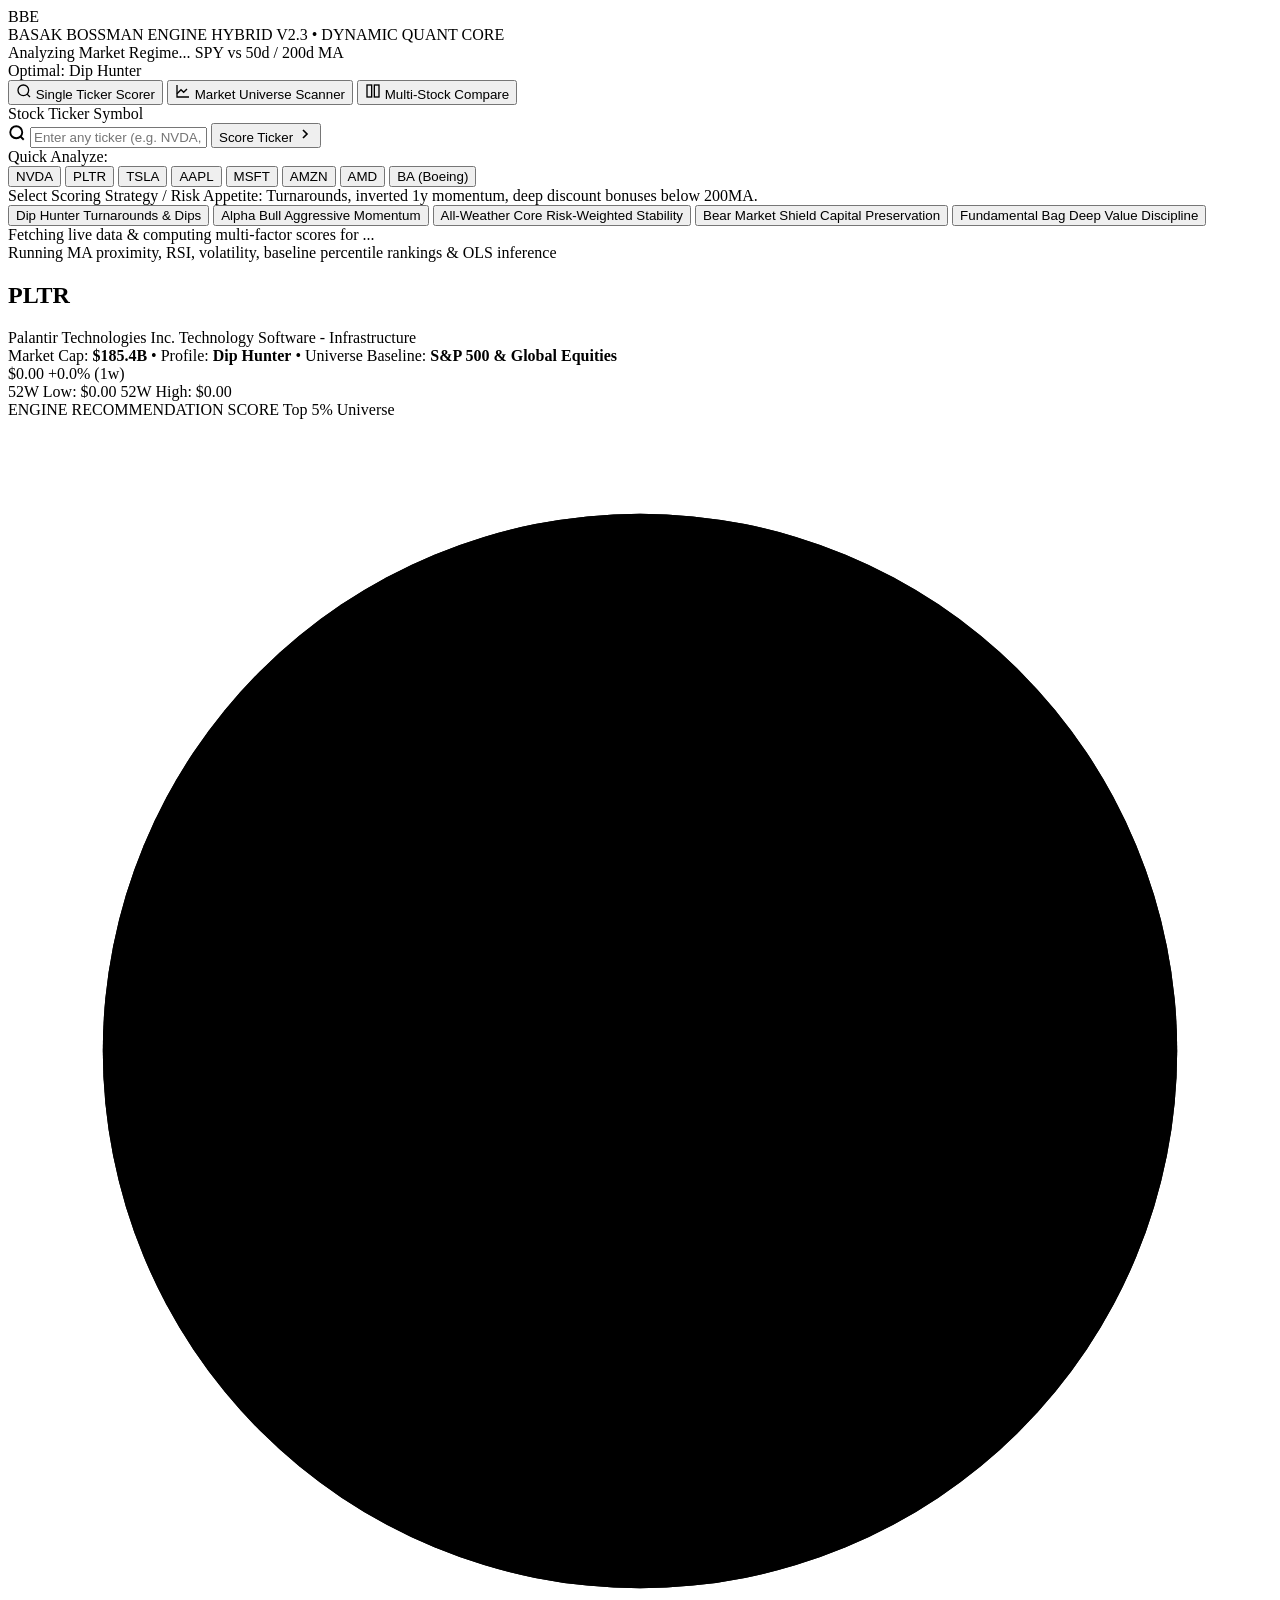
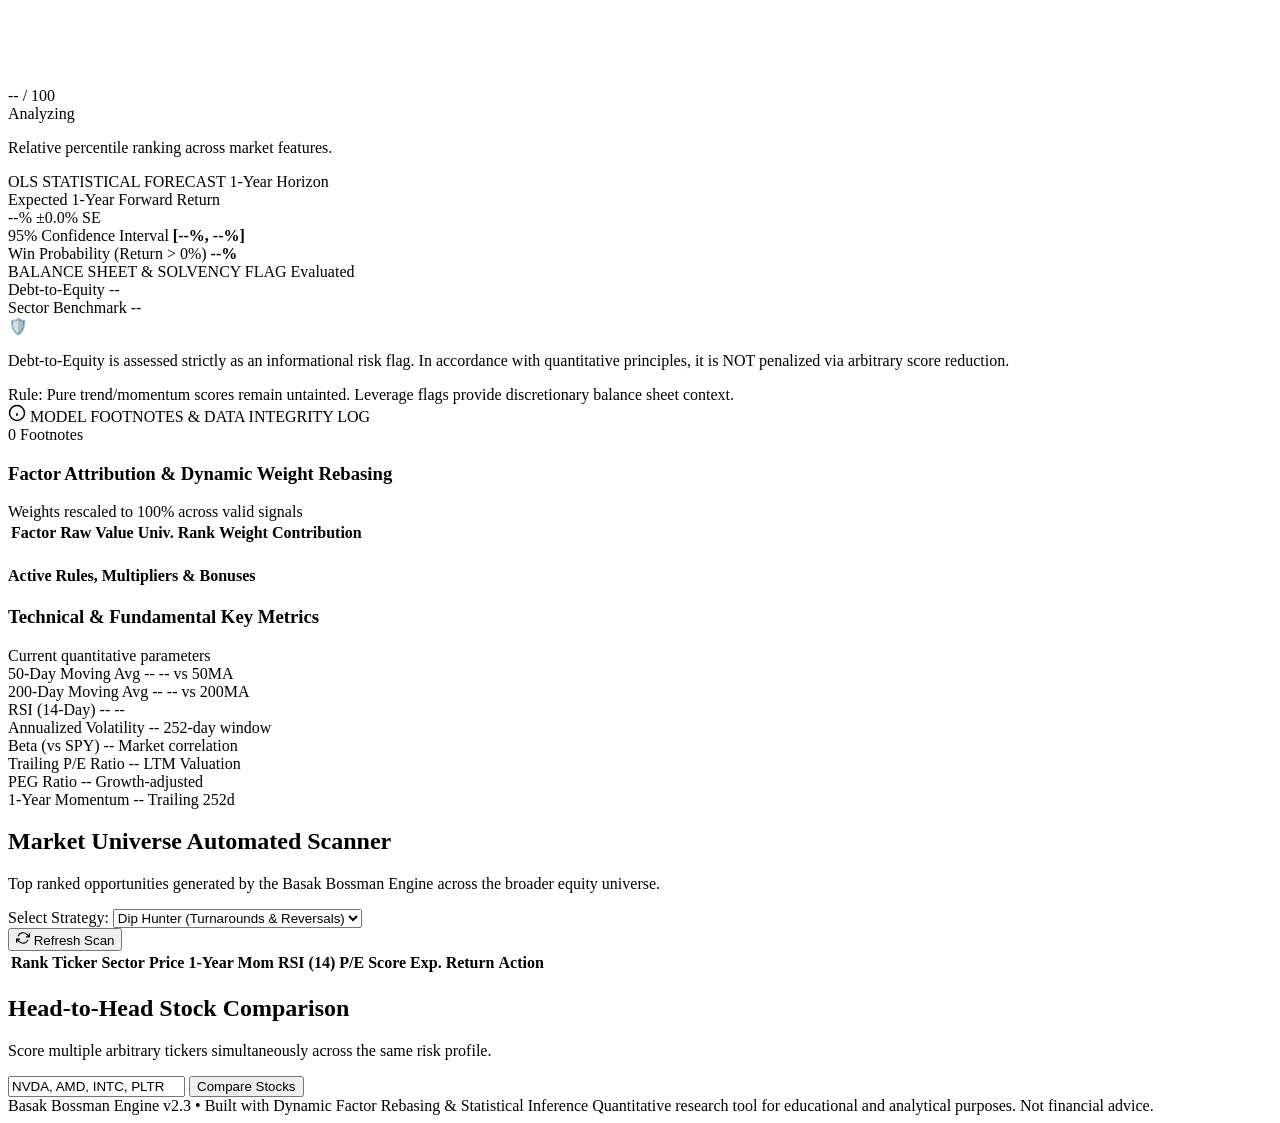
==== static/index.html @ bfe10d96 "Initial commit: Basak Bossman Engine web app & Render deployment" ====
<!DOCTYPE html>
<html lang="en">
<head>
  <meta charset="UTF-8">
  <meta name="viewport" content="width=device-width, initial-scale=1.0">
  <title>Basak Bossman Engine — Quantitative Stock Scorer & Intelligence Terminal</title>
  <meta name="description" content="Institutional-grade multi-factor stock scoring engine and statistical return forecasting for any global equity.">
  <link rel="preconnect" href="https://fonts.googleapis.com">
  <link rel="preconnect" href="https://fonts.gstatic.com" crossorigin>
  <link href="https://fonts.googleapis.com/css2?family=JetBrains+Mono:wght@400;500;600&family=Plus+Jakarta+Sans:wght@300;400;500;600;700;800&display=swap" rel="stylesheet">
  <link rel="stylesheet" href="/css/styles.css">
</head>
<body>
  <!-- Ambient background glow elements -->
  <div class="ambient-glow glow-1"></div>
  <div class="ambient-glow glow-2"></div>

  <!-- Top Navigation & Macro Status Header -->
  <header class="app-header">
    <div class="header-container">
      <div class="brand-group">
        <div class="brand-badge">BBE</div>
        <div class="brand-text">
          <span class="brand-title">BASAK BOSSMAN ENGINE</span>
          <span class="brand-sub">HYBRID V2.3 • DYNAMIC QUANT CORE</span>
        </div>
      </div>

      <!-- Macro Market Regime Indicator -->
      <div class="macro-regime-card" id="macro-regime-card">
        <div class="pulse-dot" id="regime-pulse"></div>
        <div class="regime-info">
          <span class="regime-label" id="regime-name">Analyzing Market Regime...</span>
          <span class="regime-sub" id="regime-sub">SPY vs 50d / 200d MA</span>
        </div>
        <div class="regime-rec-pill" id="regime-rec-pill">Optimal: Dip Hunter</div>
      </div>

      <!-- View Navigation Tabs -->
      <nav class="view-nav">
        <button class="nav-tab active" id="tab-single" onclick="switchMainView('single')">
          <svg width="16" height="16" viewBox="0 0 24 24" fill="none" stroke="currentColor" stroke-width="2"><circle cx="11" cy="11" r="8"></circle><line x1="21" y1="21" x2="16.65" y2="16.65"></line></svg>
          Single Ticker Scorer
        </button>
        <button class="nav-tab" id="tab-scan" onclick="switchMainView('scan')">
          <svg width="16" height="16" viewBox="0 0 24 24" fill="none" stroke="currentColor" stroke-width="2"><path d="M3 3v18h18"></path><path d="M18 9l-5 5-4-4-6 6"></path></svg>
          Market Universe Scanner
        </button>
        <button class="nav-tab" id="tab-compare" onclick="switchMainView('compare')">
          <svg width="16" height="16" viewBox="0 0 24 24" fill="none" stroke="currentColor" stroke-width="2"><rect x="3" y="3" width="7" height="18"></rect><rect x="14" y="3" width="7" height="18"></rect></svg>
          Multi-Stock Compare
        </button>
      </nav>
    </div>
  </header>

  <!-- Main Container -->
  <main class="main-layout">

    <!-- VIEW 1: SINGLE TICKER SCORER -->
    <section id="view-single" class="view-panel active">
      
      <!-- Search & Controls Bar -->
      <div class="control-bar glass-panel">
        <div class="search-form-group">
          <label for="ticker-input" class="visually-hidden">Stock Ticker Symbol</label>
          <div class="input-wrapper">
            <svg class="search-icon" width="18" height="18" viewBox="0 0 24 24" fill="none" stroke="currentColor" stroke-width="2.5"><circle cx="11" cy="11" r="8"></circle><line x1="21" y1="21" x2="16.65" y2="16.65"></line></svg>
            <input type="text" id="ticker-input" placeholder="Enter any ticker (e.g. NVDA, PLTR, TSLA, AAPL, ARM, BABA)..." autocomplete="off" spellcheck="false" maxlength="10">
            <button id="score-btn" class="btn-primary" onclick="scoreCurrentTicker()">
              <span>Score Ticker</span>
              <svg width="16" height="16" viewBox="0 0 24 24" fill="none" stroke="currentColor" stroke-width="2.5"><polyline points="9 18 15 12 9 6"></polyline></svg>
            </button>
          </div>
        </div>

        <!-- Quick Ticker Suggestions -->
        <div class="quick-chips-row">
          <span class="chips-label">Quick Analyze:</span>
          <div class="chips-container" id="quick-chips">
            <button class="chip-btn" onclick="selectQuickTicker('NVDA')">NVDA</button>
            <button class="chip-btn" onclick="selectQuickTicker('PLTR')">PLTR</button>
            <button class="chip-btn" onclick="selectQuickTicker('TSLA')">TSLA</button>
            <button class="chip-btn" onclick="selectQuickTicker('AAPL')">AAPL</button>
            <button class="chip-btn" onclick="selectQuickTicker('MSFT')">MSFT</button>
            <button class="chip-btn" onclick="selectQuickTicker('AMZN')">AMZN</button>
            <button class="chip-btn" onclick="selectQuickTicker('AMD')">AMD</button>
            <button class="chip-btn" onclick="selectQuickTicker('BA')">BA (Boeing)</button>
          </div>
        </div>

        <!-- Risk Profile Selection Tabs -->
        <div class="profile-selector-group">
          <div class="profile-header-meta">
            <span class="profile-label">Select Scoring Strategy / Risk Appetite:</span>
            <span class="profile-desc" id="profile-active-desc">Turnarounds, inverted 1y momentum, deep discount bonuses below 200MA.</span>
          </div>
          <div class="profile-tabs" id="profile-tabs">
            <button class="profile-tab active" data-profile="Dip Hunter" onclick="changeProfile('Dip Hunter')">
              <span class="p-title">Dip Hunter</span>
              <span class="p-sub">Turnarounds & Dips</span>
            </button>
            <button class="profile-tab" data-profile="Alpha Bull" onclick="changeProfile('Alpha Bull')">
              <span class="p-title">Alpha Bull</span>
              <span class="p-sub">Aggressive Momentum</span>
            </button>
            <button class="profile-tab" data-profile="All-Weather Core" onclick="changeProfile('All-Weather Core')">
              <span class="p-title">All-Weather Core</span>
              <span class="p-sub">Risk-Weighted Stability</span>
            </button>
            <button class="profile-tab" data-profile="Bear Market Shield" onclick="changeProfile('Bear Market Shield')">
              <span class="p-title">Bear Market Shield</span>
              <span class="p-sub">Capital Preservation</span>
            </button>
            <button class="profile-tab" data-profile="Fundamental Bag" onclick="changeProfile('Fundamental Bag')">
              <span class="p-title">Fundamental Bag</span>
              <span class="p-sub">Deep Value Discipline</span>
            </button>
          </div>
        </div>
      </div>

      <!-- Loading State Overlay -->
      <div id="loading-state" class="loading-container glass-panel hidden">
        <div class="spinner"></div>
        <div class="loading-text" id="loading-text">Fetching live data & computing multi-factor scores for <span id="loading-ticker">...</span></div>
        <div class="loading-sub">Running MA proximity, RSI, volatility, baseline percentile rankings & OLS inference</div>
      </div>

      <!-- Main Results Display Panel -->
      <div id="results-display" class="results-container">
        
        <!-- Stock Title & Header Bar -->
        <div class="ticker-hero-card glass-panel">
          <div class="hero-left">
            <div class="ticker-badge-row">
              <h1 class="ticker-symbol" id="res-ticker">PLTR</h1>
              <span class="company-name" id="res-name">Palantir Technologies Inc.</span>
              <span class="sector-pill" id="res-sector">Technology</span>
              <span class="industry-pill" id="res-industry">Software - Infrastructure</span>
            </div>
            <div class="meta-stats-row">
              <span class="meta-item">Market Cap: <strong id="res-market-cap">$185.4B</strong></span>
              <span class="meta-divider">•</span>
              <span class="meta-item">Profile: <strong id="res-profile">Dip Hunter</strong></span>
              <span class="meta-divider">•</span>
              <span class="meta-item">Universe Baseline: <strong>S&P 500 & Global Equities</strong></span>
              <span class="meta-divider" id="res-baseline-divider" style="display: none;">•</span>
              <span class="meta-item" id="res-baseline-pill" style="display: none; background: rgba(56, 189, 248, 0.12); color: #38bdf8; padding: 2px 8px; border-radius: 4px; font-size: 11px;"></span>
            </div>
          </div>
          <div class="hero-right">
            <div class="price-display">
              <span class="live-price" id="res-price">$0.00</span>
              <span class="perf-badge" id="res-perf-1w">+0.0% (1w)</span>
            </div>
            <div class="range-meter-container">
              <div class="range-labels">
                <span id="res-52low">52W Low: $0.00</span>
                <span id="res-52high">52W High: $0.00</span>
              </div>
              <div class="range-track">
                <div class="range-fill" id="res-range-fill"></div>
                <div class="range-thumb" id="res-range-thumb"></div>
              </div>
            </div>
          </div>
        </div>

        <!-- 3-Column Top Intelligence Cards -->
        <div class="kpi-grid">
          
          <!-- Card 1: Engine Score & Recommendation Gauge -->
          <div class="kpi-card glass-panel score-card">
            <div class="card-header">
              <span class="card-title">ENGINE RECOMMENDATION SCORE</span>
              <span class="card-tag" id="res-percentile-tag">Top 5% Universe</span>
            </div>
            
            <div class="score-gauge-wrapper">
              <svg class="score-gauge" viewBox="0 0 160 160">
                <circle class="gauge-bg" cx="80" cy="80" r="68"></circle>
                <circle class="gauge-fill" id="gauge-fill-circle" cx="80" cy="80" r="68"></circle>
              </svg>
              <div class="gauge-content">
                <span class="gauge-score-value" id="res-score">--</span>
                <span class="gauge-score-denom">/ 100</span>
              </div>
            </div>

            <div class="stance-badge" id="res-stance-badge">
              <span id="res-stance-text">Analyzing</span>
            </div>
            <p class="score-footnote" id="res-score-summary">Relative percentile ranking across market features.</p>
          </div>

          <!-- Card 2: OLS Return Forecast & Prediction Interval -->
          <div class="kpi-card glass-panel forecast-card">
            <div class="card-header">
              <span class="card-title">OLS STATISTICAL FORECAST</span>
              <span class="card-tag model-tag">1-Year Horizon</span>
            </div>

            <div class="forecast-body">
              <div class="forecast-metric-group">
                <span class="forecast-label">Expected 1-Year Forward Return</span>
                <div class="forecast-value-row">
                  <span class="forecast-number" id="res-exp-return">--%</span>
                  <span class="forecast-se" id="res-exp-se">±0.0% SE</span>
                </div>
              </div>

              <!-- 95% Confidence Interval Band -->
              <div class="ci-band-wrapper">
                <div class="ci-band-header">
                  <span>95% Confidence Interval</span>
                  <strong id="res-ci-range">[--%, --%]</strong>
                </div>
                <div class="ci-visual-bar">
                  <div class="ci-zero-line"></div>
                  <div class="ci-range-span" id="res-ci-span"></div>
                  <div class="ci-point-estimate" id="res-ci-point"></div>
                </div>
              </div>

              <!-- Probability of Positive Return Bar -->
              <div class="prob-wrapper">
                <div class="prob-header">
                  <span>Win Probability (Return > 0%)</span>
                  <strong id="res-prob-val">--%</strong>
                </div>
                <div class="prob-track">
                  <div class="prob-fill" id="res-prob-fill" style="width: 50%"></div>
                </div>
              </div>
            </div>
          </div>

          <!-- Card 3: Non-Punitive Balance Sheet & Solvency Flag -->
          <div class="kpi-card glass-panel leverage-card">
            <div class="card-header">
              <span class="card-title">BALANCE SHEET & SOLVENCY FLAG</span>
              <span class="badge-flag" id="res-de-badge">Evaluated</span>
            </div>

            <div class="leverage-body">
              <div class="leverage-ratio-row">
                <div class="lev-metric">
                  <span class="lev-sub">Debt-to-Equity</span>
                  <span class="lev-val" id="res-de-val">--</span>
                </div>
                <div class="lev-metric">
                  <span class="lev-sub">Sector Benchmark</span>
                  <span class="lev-val" id="res-de-benchmark">--</span>
                </div>
              </div>

              <div class="leverage-status-box" id="res-de-status-box">
                <div class="status-icon" id="res-de-icon">🛡️</div>
                <p class="status-desc" id="res-de-desc">
                  Debt-to-Equity is assessed strictly as an informational risk flag. In accordance with quantitative principles, it is NOT penalized via arbitrary score reduction.
                </p>
              </div>

              <div class="leverage-rule-callout">
                <span>Rule: Pure trend/momentum scores remain untainted. Leverage flags provide discretionary balance sheet context.</span>
              </div>
            </div>
          </div>

        </div>

        <!-- Footnotes & Dynamic Factor Rebasing Callout Panel -->
        <div class="footnotes-panel glass-panel" id="footnotes-panel">
          <div class="footnotes-header">
            <div class="fn-title-group">
              <svg width="18" height="18" viewBox="0 0 24 24" fill="none" stroke="currentColor" stroke-width="2"><circle cx="12" cy="12" r="10"></circle><line x1="12" y1="16" x2="12" y2="12"></line><line x1="12" y1="8" x2="12.01" y2="8"></line></svg>
              <span>MODEL FOOTNOTES & DATA INTEGRITY LOG</span>
            </div>
            <span class="fn-badge" id="fn-count-badge">0 Footnotes</span>
          </div>
          <div class="footnotes-list" id="footnotes-list">
            <!-- Dynamically injected footnotes -->
          </div>
        </div>

        <!-- Factor Attribution & Technical Breakdown Section -->
        <div class="analytics-split-grid">
          
          <!-- Factor Attribution Waterfall -->
          <div class="factor-attribution-panel glass-panel">
            <div class="panel-header">
              <h3>Factor Attribution & Dynamic Weight Rebasing</h3>
              <span class="sub-text">Weights rescaled to 100% across valid signals</span>
            </div>

            <div class="factors-table-wrapper">
              <table class="factors-table">
                <thead>
                  <tr>
                    <th>Factor</th>
                    <th>Raw Value</th>
                    <th>Univ. Rank</th>
                    <th>Weight</th>
                    <th>Contribution</th>
                  </tr>
                </thead>
                <tbody id="factors-table-body">
                  <!-- Dynamically populated rows -->
                </tbody>
              </table>
            </div>

            <!-- Active Multipliers & Bonuses -->
            <div class="multipliers-section">
              <h4>Active Rules, Multipliers & Bonuses</h4>
              <div class="multipliers-pill-container" id="multipliers-container">
                <!-- Dynamically populated multipliers -->
              </div>
            </div>
          </div>

          <!-- Technical & Fundamental Metrics Radar -->
          <div class="metrics-panel glass-panel">
            <div class="panel-header">
              <h3>Technical & Fundamental Key Metrics</h3>
              <span class="sub-text">Current quantitative parameters</span>
            </div>

            <div class="metrics-grid" id="metrics-grid">
              <div class="metric-box">
                <span class="m-label">50-Day Moving Avg</span>
                <span class="m-value" id="m-ma50">--</span>
                <span class="m-sub" id="m-ma50-diff">-- vs 50MA</span>
              </div>
              <div class="metric-box">
                <span class="m-label">200-Day Moving Avg</span>
                <span class="m-value" id="m-ma200">--</span>
                <span class="m-sub" id="m-ma200-diff">-- vs 200MA</span>
              </div>
              <div class="metric-box">
                <span class="m-label">RSI (14-Day)</span>
                <span class="m-value" id="m-rsi">--</span>
                <span class="m-sub" id="m-rsi-stance">--</span>
              </div>
              <div class="metric-box">
                <span class="m-label">Annualized Volatility</span>
                <span class="m-value" id="m-vol">--</span>
                <span class="m-sub">252-day window</span>
              </div>
              <div class="metric-box">
                <span class="m-label">Beta (vs SPY)</span>
                <span class="m-value" id="m-beta">--</span>
                <span class="m-sub">Market correlation</span>
              </div>
              <div class="metric-box">
                <span class="m-label">Trailing P/E Ratio</span>
                <span class="m-value" id="m-pe">--</span>
                <span class="m-sub">LTM Valuation</span>
              </div>
              <div class="metric-box">
                <span class="m-label">PEG Ratio</span>
                <span class="m-value" id="m-peg">--</span>
                <span class="m-sub">Growth-adjusted</span>
              </div>
              <div class="metric-box">
                <span class="m-label">1-Year Momentum</span>
                <span class="m-value" id="m-mom1y">--</span>
                <span class="m-sub">Trailing 252d</span>
              </div>
            </div>
          </div>

        </div>

      </div>
    </section>

    <!-- VIEW 2: UNIVERSE SCANNER -->
    <section id="view-scan" class="view-panel hidden">
      <div class="scanner-header-card glass-panel">
        <div class="scanner-title-group">
          <h2>Market Universe Automated Scanner</h2>
          <p>Top ranked opportunities generated by the Basak Bossman Engine across the broader equity universe.</p>
        </div>
        <div class="scanner-controls">
          <div class="scanner-profile-select">
            <label for="scan-profile-select">Select Strategy:</label>
            <select id="scan-profile-select" onchange="runUniverseScan()">
              <option value="Dip Hunter" selected>Dip Hunter (Turnarounds & Reversals)</option>
              <option value="Alpha Bull">Alpha Bull (Aggressive Momentum)</option>
              <option value="All-Weather Core">All-Weather Core (Volatility-Weighted)</option>
              <option value="Bear Market Shield">Bear Market Shield (Defensive)</option>
              <option value="Fundamental Bag">Fundamental Bag (Deep Value)</option>
            </select>
          </div>
          <button class="btn-secondary" onclick="runUniverseScan()">
            <svg width="14" height="14" viewBox="0 0 24 24" fill="none" stroke="currentColor" stroke-width="2"><polyline points="23 4 23 10 17 10"></polyline><polyline points="1 20 1 14 7 14"></polyline><path d="M3.51 9a9 9 0 0 1 14.85-3.36L23 10M1 14l4.64 4.36A9 9 0 0 0 20.49 15"></path></svg>
            Refresh Scan
          </button>
        </div>
      </div>

      <div class="scanner-table-card glass-panel">
        <div class="table-responsive">
          <table class="scanner-table">
            <thead>
              <tr>
                <th>Rank</th>
                <th>Ticker</th>
                <th>Sector</th>
                <th>Price</th>
                <th>1-Year Mom</th>
                <th>RSI (14)</th>
                <th>P/E</th>
                <th>Score</th>
                <th>Exp. Return</th>
                <th>Action</th>
              </tr>
            </thead>
            <tbody id="scan-table-body">
              <!-- Dynamically rendered -->
            </tbody>
          </table>
        </div>
      </div>
    </section>

    <!-- VIEW 3: MULTI-TICKER COMPARE -->
    <section id="view-compare" class="view-panel hidden">
      <div class="compare-header-card glass-panel">
        <div class="compare-title-group">
          <h2>Head-to-Head Stock Comparison</h2>
          <p>Score multiple arbitrary tickers simultaneously across the same risk profile.</p>
        </div>
        <div class="compare-input-bar">
          <input type="text" id="compare-input" placeholder="Enter comma-separated tickers (e.g. NVDA, AMD, INTC, TSM, AVGO)..." value="NVDA, AMD, INTC, PLTR">
          <button class="btn-primary" onclick="runCompare()">Compare Stocks</button>
        </div>
      </div>

      <div class="compare-cards-grid" id="compare-grid">
        <!-- Dynamically rendered comparison cards -->
      </div>
    </section>

  </main>

  <!-- Footer -->
  <footer class="app-footer">
    <div class="footer-content">
      <span>Basak Bossman Engine v2.3 • Built with Dynamic Factor Rebasing & Statistical Inference</span>
      <span class="disclaimer">Quantitative research tool for educational and analytical purposes. Not financial advice.</span>
    </div>
  </footer>

  <script src="/js/app.js"></script>
</body>
</html>
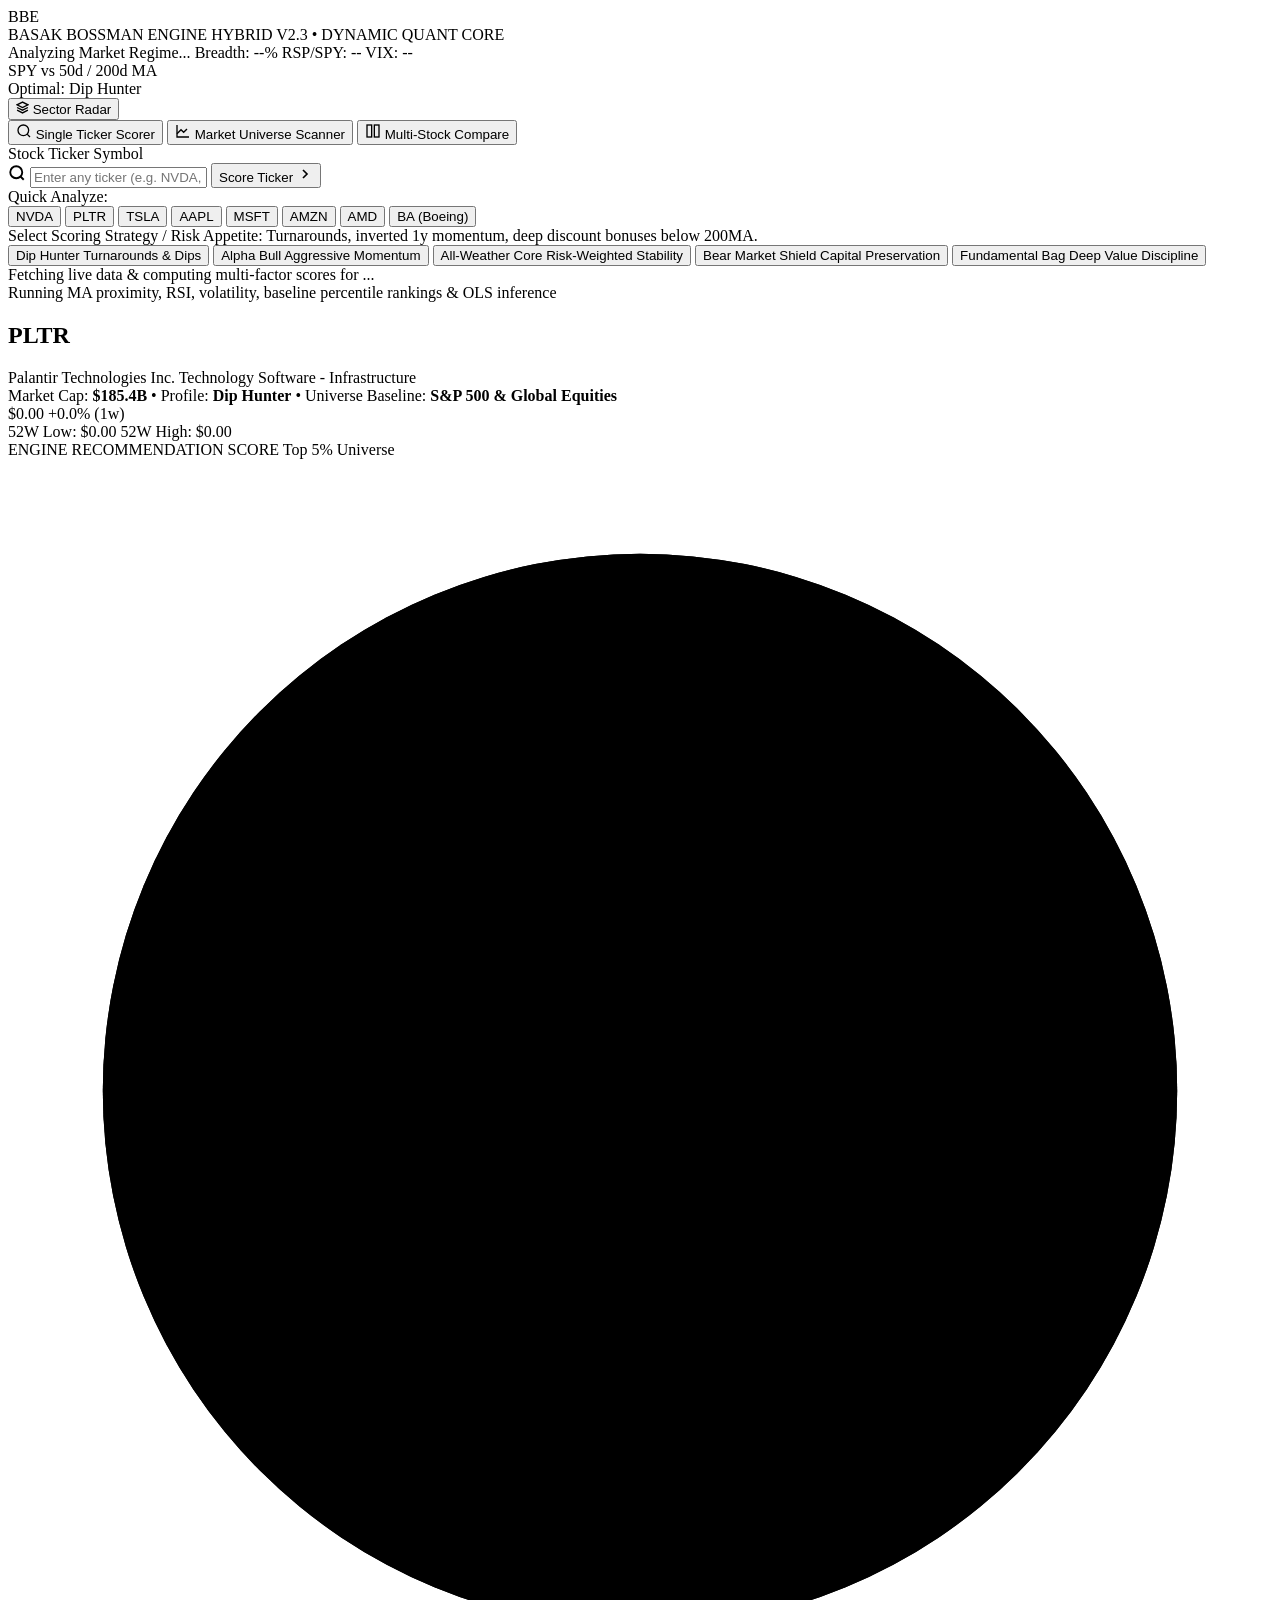
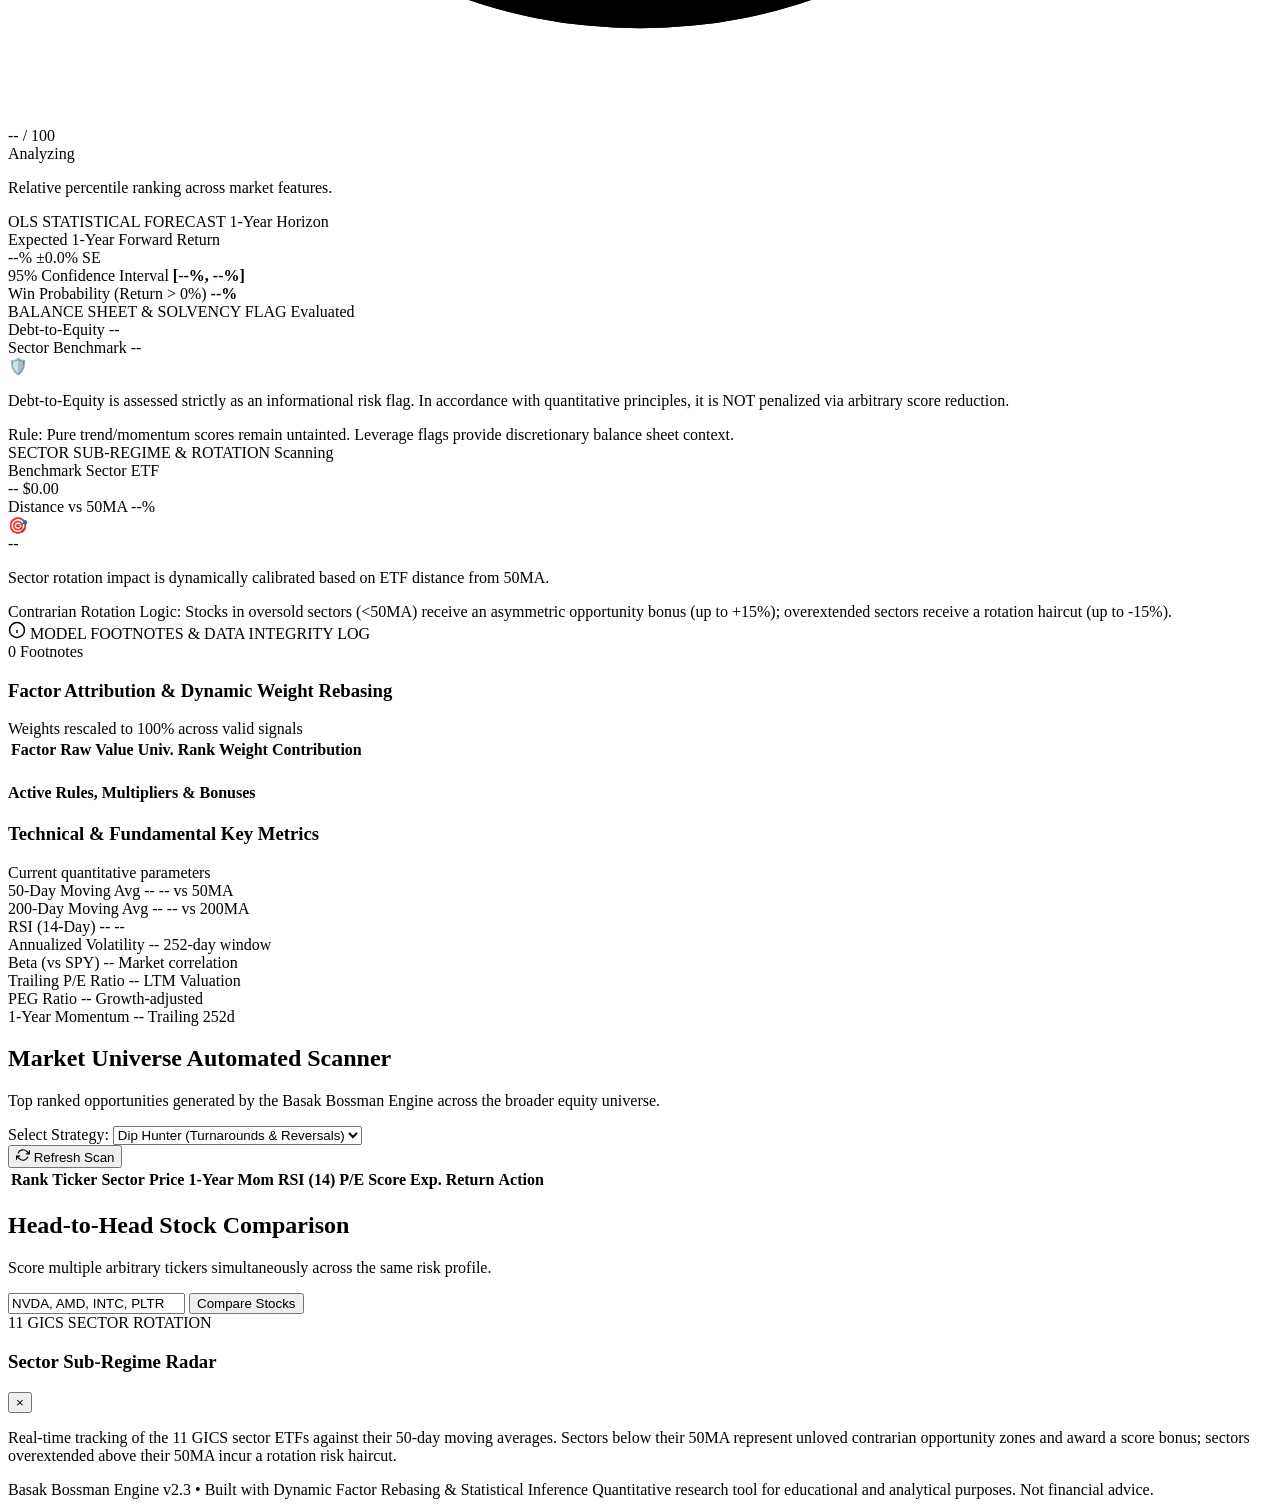
==== commit 8e7d941a: "feat: Add sector sub-regime radar, VIX/breadth/RSP macro pills, and sector opportunity scoring - eng" ====
--- a/static/index.html
+++ b/static/index.html
@@ -26,14 +26,25 @@
         </div>
       </div>
 
-      <!-- Macro Market Regime Indicator -->
+      <!-- Macro Market Regime Indicator & Sector Radar -->
       <div class="macro-regime-card" id="macro-regime-card">
         <div class="pulse-dot" id="regime-pulse"></div>
         <div class="regime-info">
-          <span class="regime-label" id="regime-name">Analyzing Market Regime...</span>
+          <div class="regime-top-row">
+            <span class="regime-label" id="regime-name">Analyzing Market Regime...</span>
+            <span class="macro-metric-badge" id="regime-breadth-badge">Breadth: --%</span>
+            <span class="macro-metric-badge" id="regime-rsp-badge">RSP/SPY: --</span>
+            <span class="macro-metric-badge" id="regime-vix-badge">VIX: --</span>
+          </div>
           <span class="regime-sub" id="regime-sub">SPY vs 50d / 200d MA</span>
         </div>
-        <div class="regime-rec-pill" id="regime-rec-pill">Optimal: Dip Hunter</div>
+        <div class="regime-actions">
+          <div class="regime-rec-pill" id="regime-rec-pill">Optimal: Dip Hunter</div>
+          <button class="sector-radar-btn" id="sector-radar-btn" onclick="toggleSectorModal(event)">
+            <svg width="13" height="13" viewBox="0 0 24 24" fill="none" stroke="currentColor" stroke-width="2.5"><polygon points="12 2 2 7 12 12 22 7 12 2"></polygon><polyline points="2 17 12 22 22 17"></polyline><polyline points="2 12 12 17 22 12"></polyline></svg>
+            <span>Sector Radar</span>
+          </button>
+        </div>
       </div>
 
       <!-- View Navigation Tabs -->
@@ -265,6 +276,43 @@
               <div class="leverage-rule-callout">
                 <span>Rule: Pure trend/momentum scores remain untainted. Leverage flags provide discretionary balance sheet context.</span>
               </div>
+          </div>
+
+          <!-- Card 4: Sector Sub-Regime & Rotation Opportunity -->
+          <div class="kpi-card glass-panel sector-sub-card">
+            <div class="card-header">
+              <span class="card-title">SECTOR SUB-REGIME & ROTATION</span>
+              <span class="badge-flag" id="res-sector-badge">Scanning</span>
+            </div>
+
+            <div class="sector-sub-body">
+              <div class="sector-metric-row">
+                <div class="sector-metric-col">
+                  <span class="sector-metric-sub">Benchmark Sector ETF</span>
+                  <div class="sector-etf-val-row">
+                    <span class="sector-etf-sym" id="res-sector-etf-sym">--</span>
+                    <span class="sector-etf-price" id="res-sector-etf-price">$0.00</span>
+                  </div>
+                </div>
+                <div class="sector-metric-col">
+                  <span class="sector-metric-sub">Distance vs 50MA</span>
+                  <span class="sector-metric-val" id="res-sector-diff-val">--%</span>
+                </div>
+              </div>
+
+              <div class="sector-status-box" id="res-sector-status-box">
+                <div class="status-icon" id="res-sector-icon">🎯</div>
+                <div class="status-content">
+                  <span class="sector-effect-tag" id="res-sector-effect-tag">--</span>
+                  <p class="status-desc" id="res-sector-desc">
+                    Sector rotation impact is dynamically calibrated based on ETF distance from 50MA.
+                  </p>
+                </div>
+              </div>
+
+              <div class="sector-rule-callout">
+                <span>Contrarian Rotation Logic: Stocks in oversold sectors (&lt;50MA) receive an asymmetric opportunity bonus (up to +15%); overextended sectors receive a rotation haircut (up to -15%).</span>
+              </div>
             </div>
           </div>
 
@@ -446,6 +494,25 @@
 
   </main>
 
+  <!-- SECTOR SUB-REGIME RADAR MODAL -->
+  <div id="sector-radar-modal" class="modal-backdrop hidden" onclick="closeSectorModal(event)">
+    <div class="modal-card glass-panel" onclick="event.stopPropagation()">
+      <div class="modal-header">
+        <div class="modal-title-group">
+          <div class="modal-badge">11 GICS SECTOR ROTATION</div>
+          <h3>Sector Sub-Regime Radar</h3>
+        </div>
+        <button class="modal-close-btn" onclick="closeSectorModal(event)">&times;</button>
+      </div>
+      <p class="modal-sub">
+        Real-time tracking of the 11 GICS sector ETFs against their 50-day moving averages. Sectors below their 50MA represent unloved contrarian opportunity zones and award a score bonus; sectors overextended above their 50MA incur a rotation risk haircut.
+      </p>
+      <div class="sector-radar-grid" id="sector-radar-grid">
+        <!-- Dynamically rendered 11 sector ETF cards -->
+      </div>
+    </div>
+  </div>
+
   <!-- Footer -->
   <footer class="app-footer">
     <div class="footer-content">
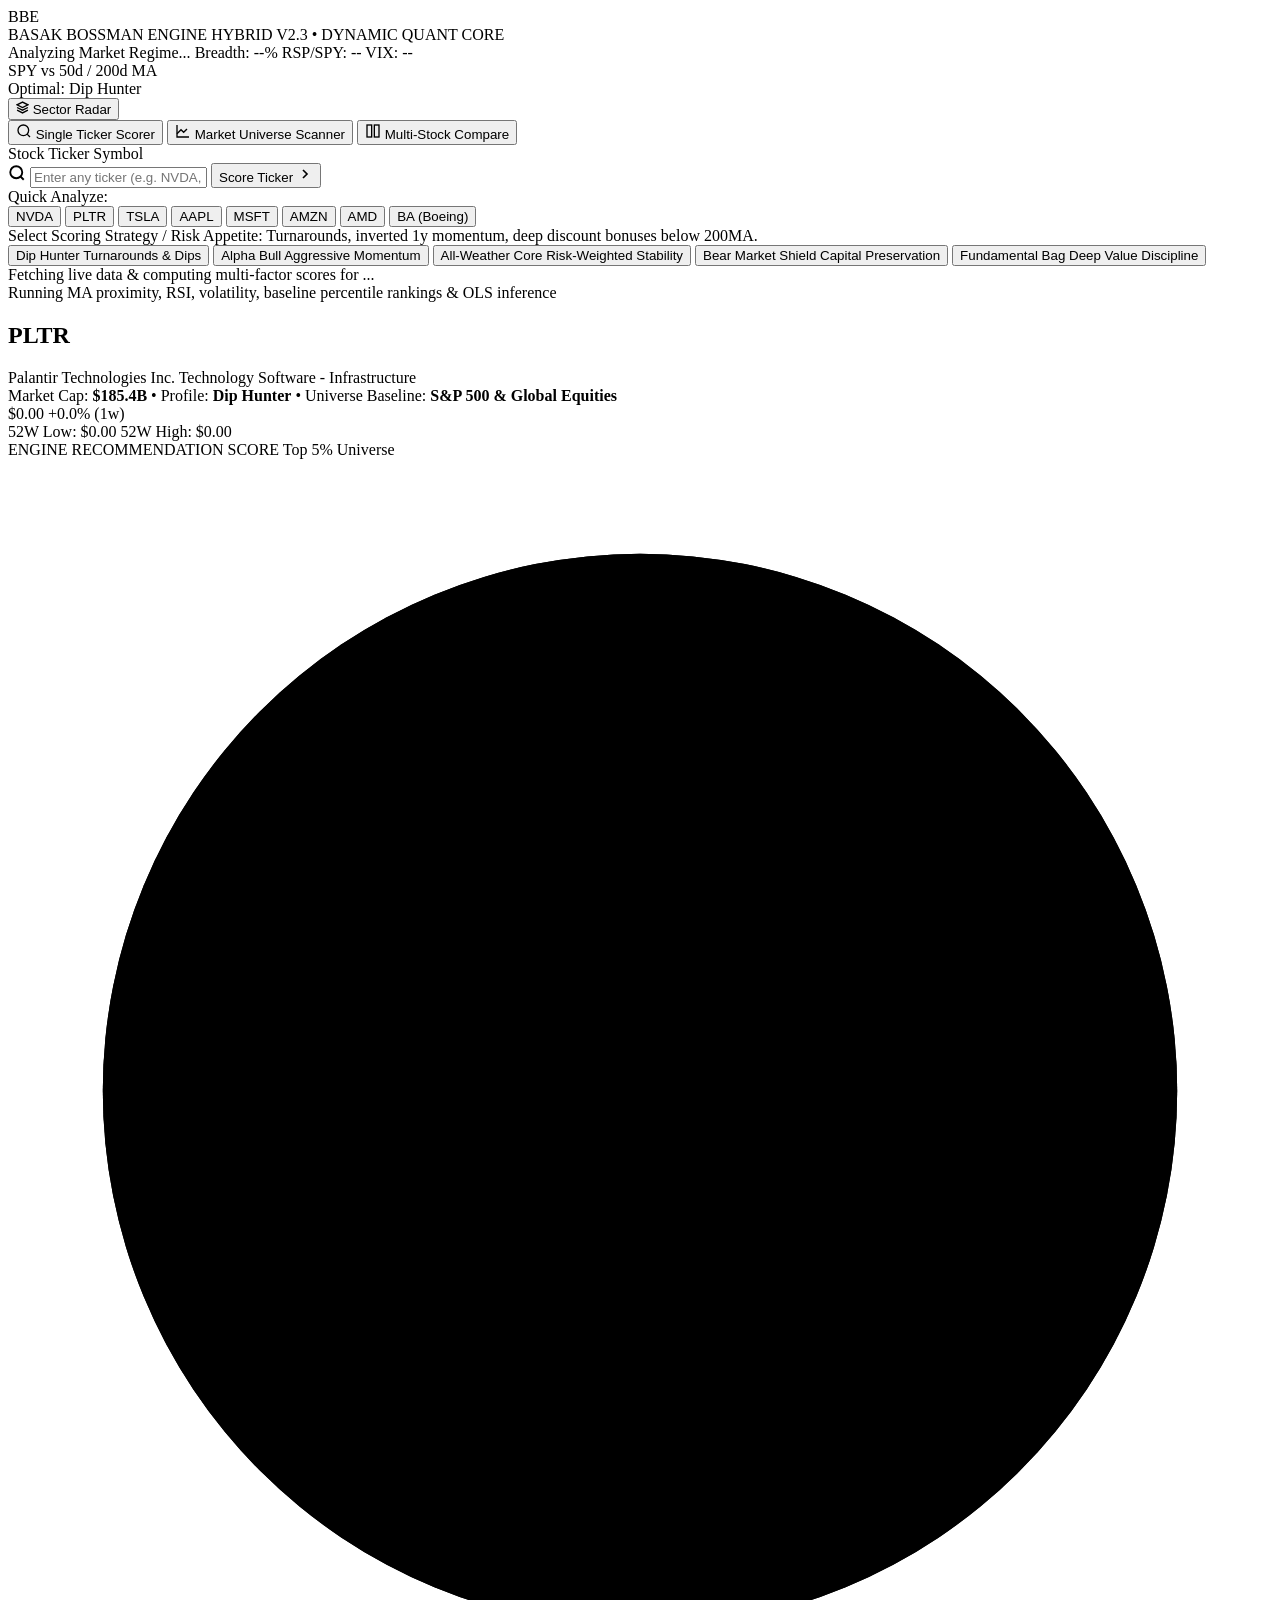
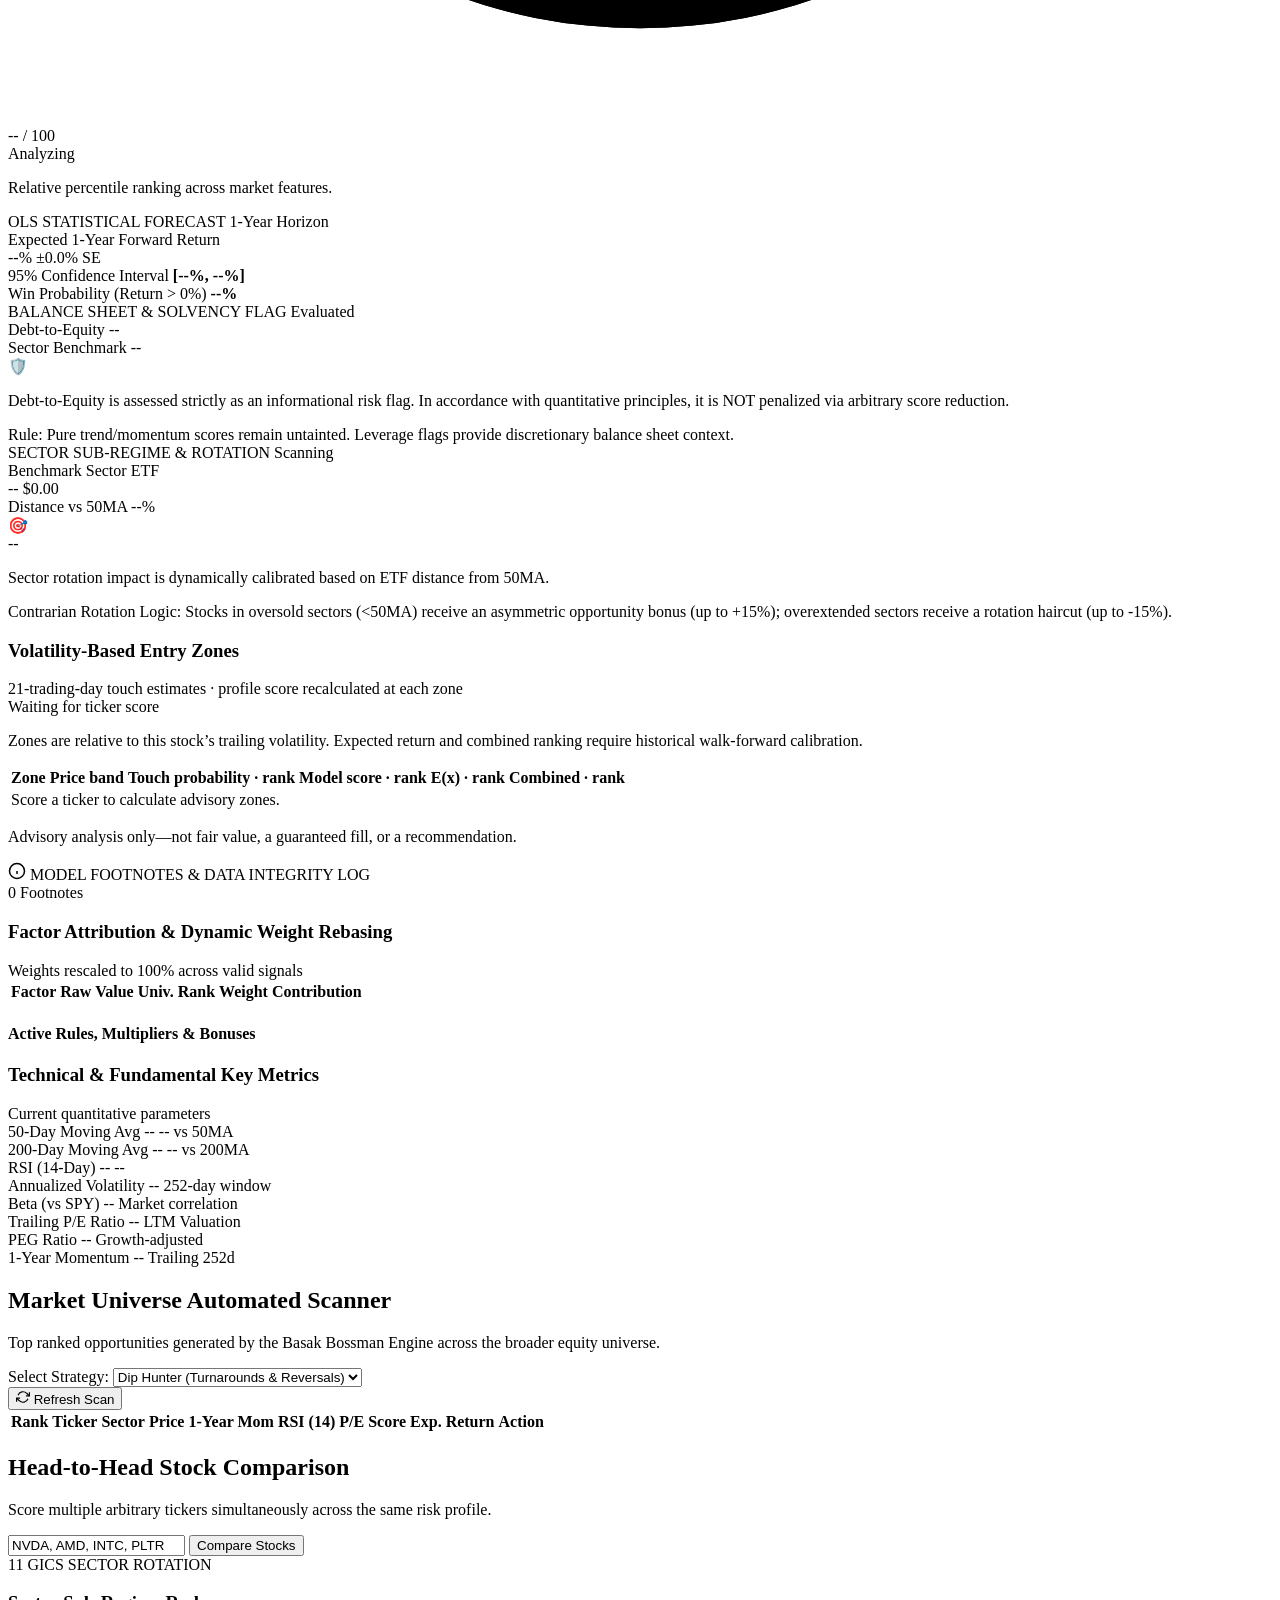
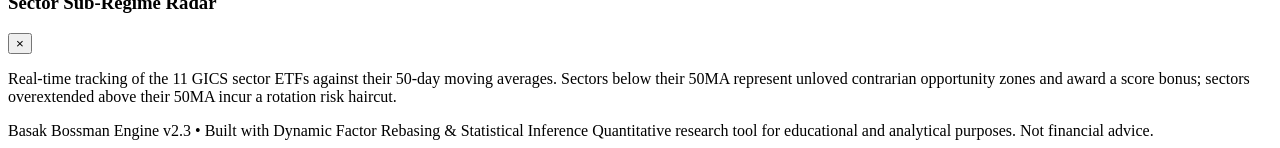
==== commit f5ca070b: "Add advisory volatility-based entry zones Co-authored-by: Copilot <223556219+Copilot@users.noreply.g" ====
--- a/static/index.html
+++ b/static/index.html
@@ -276,6 +276,7 @@
               <div class="leverage-rule-callout">
                 <span>Rule: Pure trend/momentum scores remain untainted. Leverage flags provide discretionary balance sheet context.</span>
               </div>
+            </div>
           </div>
 
           <!-- Card 4: Sector Sub-Regime & Rotation Opportunity -->
@@ -317,6 +318,43 @@
           </div>
 
         </div>
+
+        <section class="entry-zones-panel glass-panel" aria-labelledby="entry-zones-title">
+          <div class="panel-header entry-zones-header">
+            <div>
+              <h3 id="entry-zones-title">Volatility-Based Entry Zones</h3>
+              <span class="sub-text">21-trading-day touch estimates · profile score recalculated at each zone</span>
+            </div>
+            <span class="entry-zones-status" id="entry-zones-status">Waiting for ticker score</span>
+          </div>
+          <p class="entry-zones-note" id="entry-zones-note">
+            Zones are relative to this stock’s trailing volatility. Expected return and combined ranking require historical walk-forward calibration.
+          </p>
+          <div class="entry-zones-track" id="entry-zones-track" aria-label="Price zones relative to current price">
+            <div class="entry-zones-axis" id="entry-zones-axis"></div>
+            <div class="entry-zones-track-label" id="entry-zones-track-label"></div>
+          </div>
+          <div class="entry-zones-table-wrap">
+            <table class="entry-zones-table">
+              <thead>
+                <tr>
+                  <th>Zone</th>
+                  <th>Price band</th>
+                  <th>Touch probability · rank</th>
+                  <th>Model score · rank</th>
+                  <th>E(x) · rank</th>
+                  <th>Combined · rank</th>
+                </tr>
+              </thead>
+              <tbody id="entry-zones-body">
+                <tr><td colspan="6">Score a ticker to calculate advisory zones.</td></tr>
+              </tbody>
+            </table>
+          </div>
+          <p class="entry-zones-disclaimer" id="entry-zones-disclaimer">
+            Advisory analysis only—not fair value, a guaranteed fill, or a recommendation.
+          </p>
+        </section>
 
         <!-- Footnotes & Dynamic Factor Rebasing Callout Panel -->
         <div class="footnotes-panel glass-panel" id="footnotes-panel">
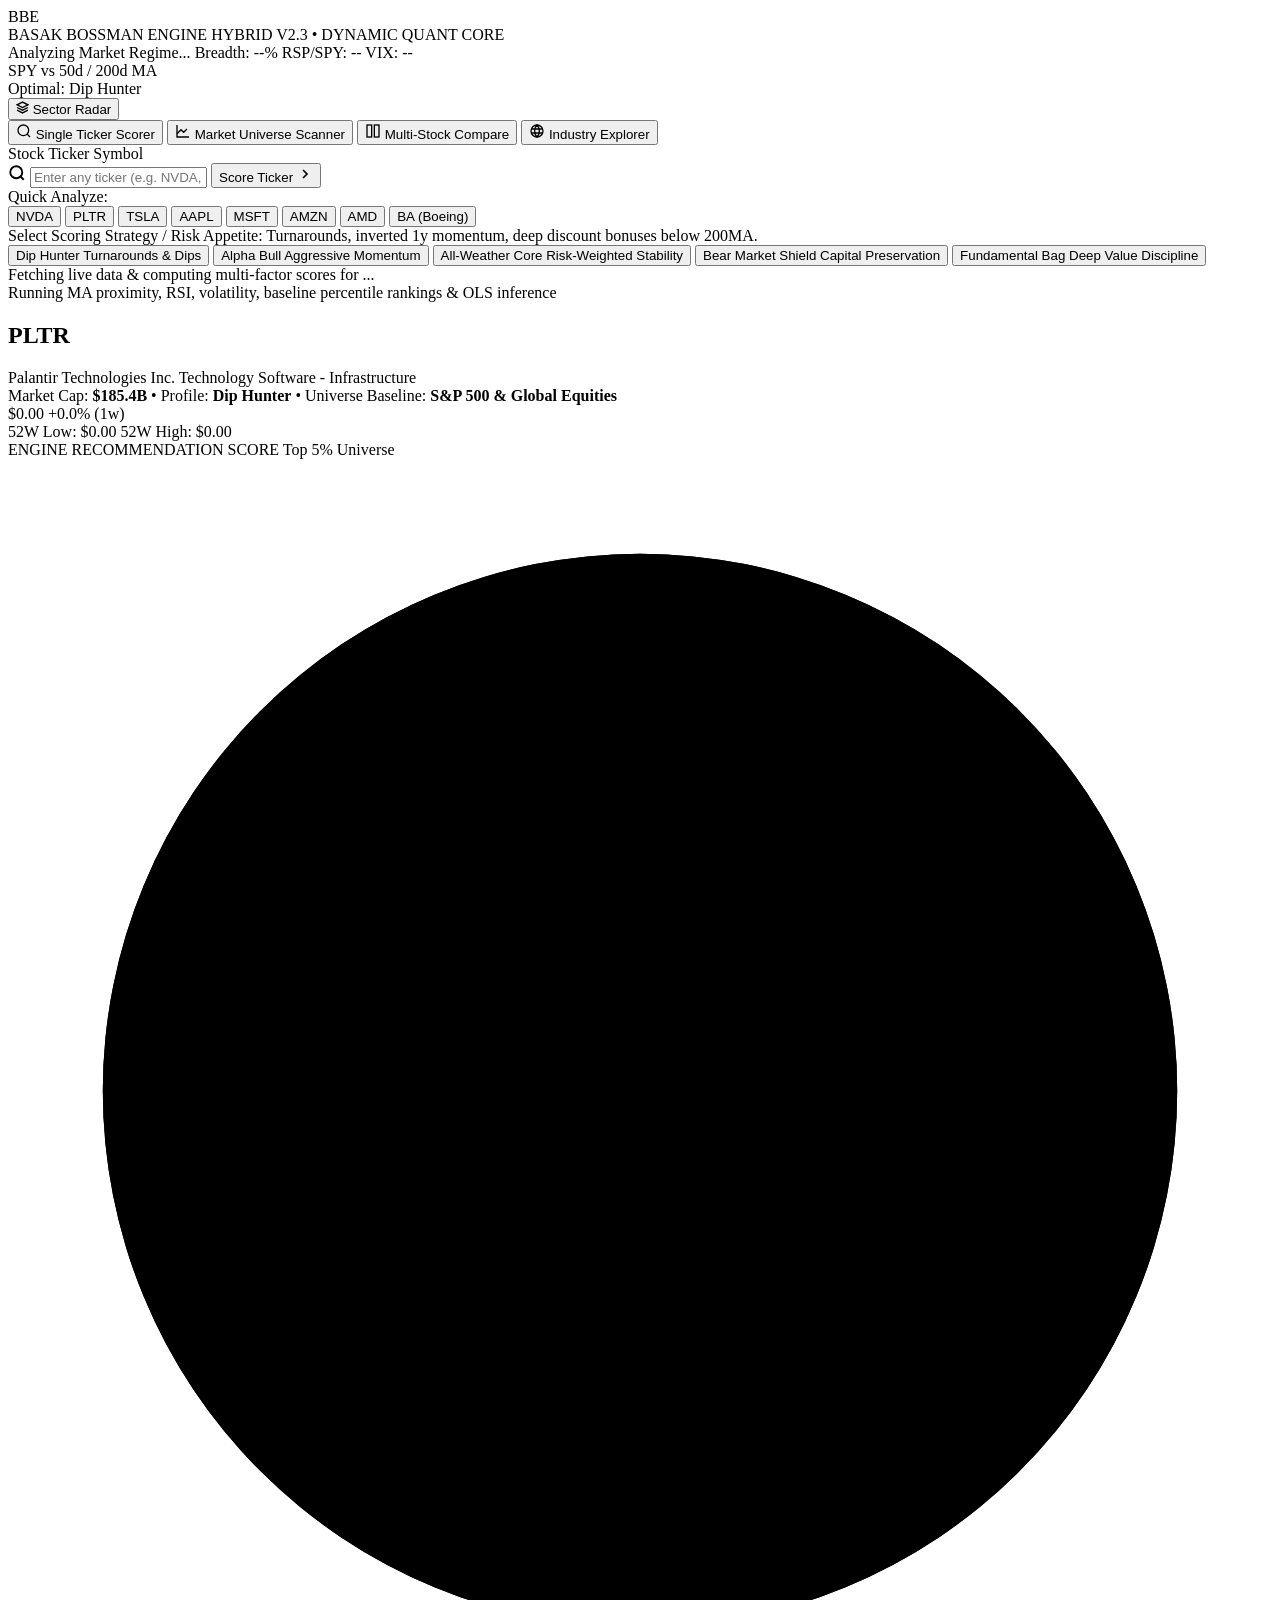
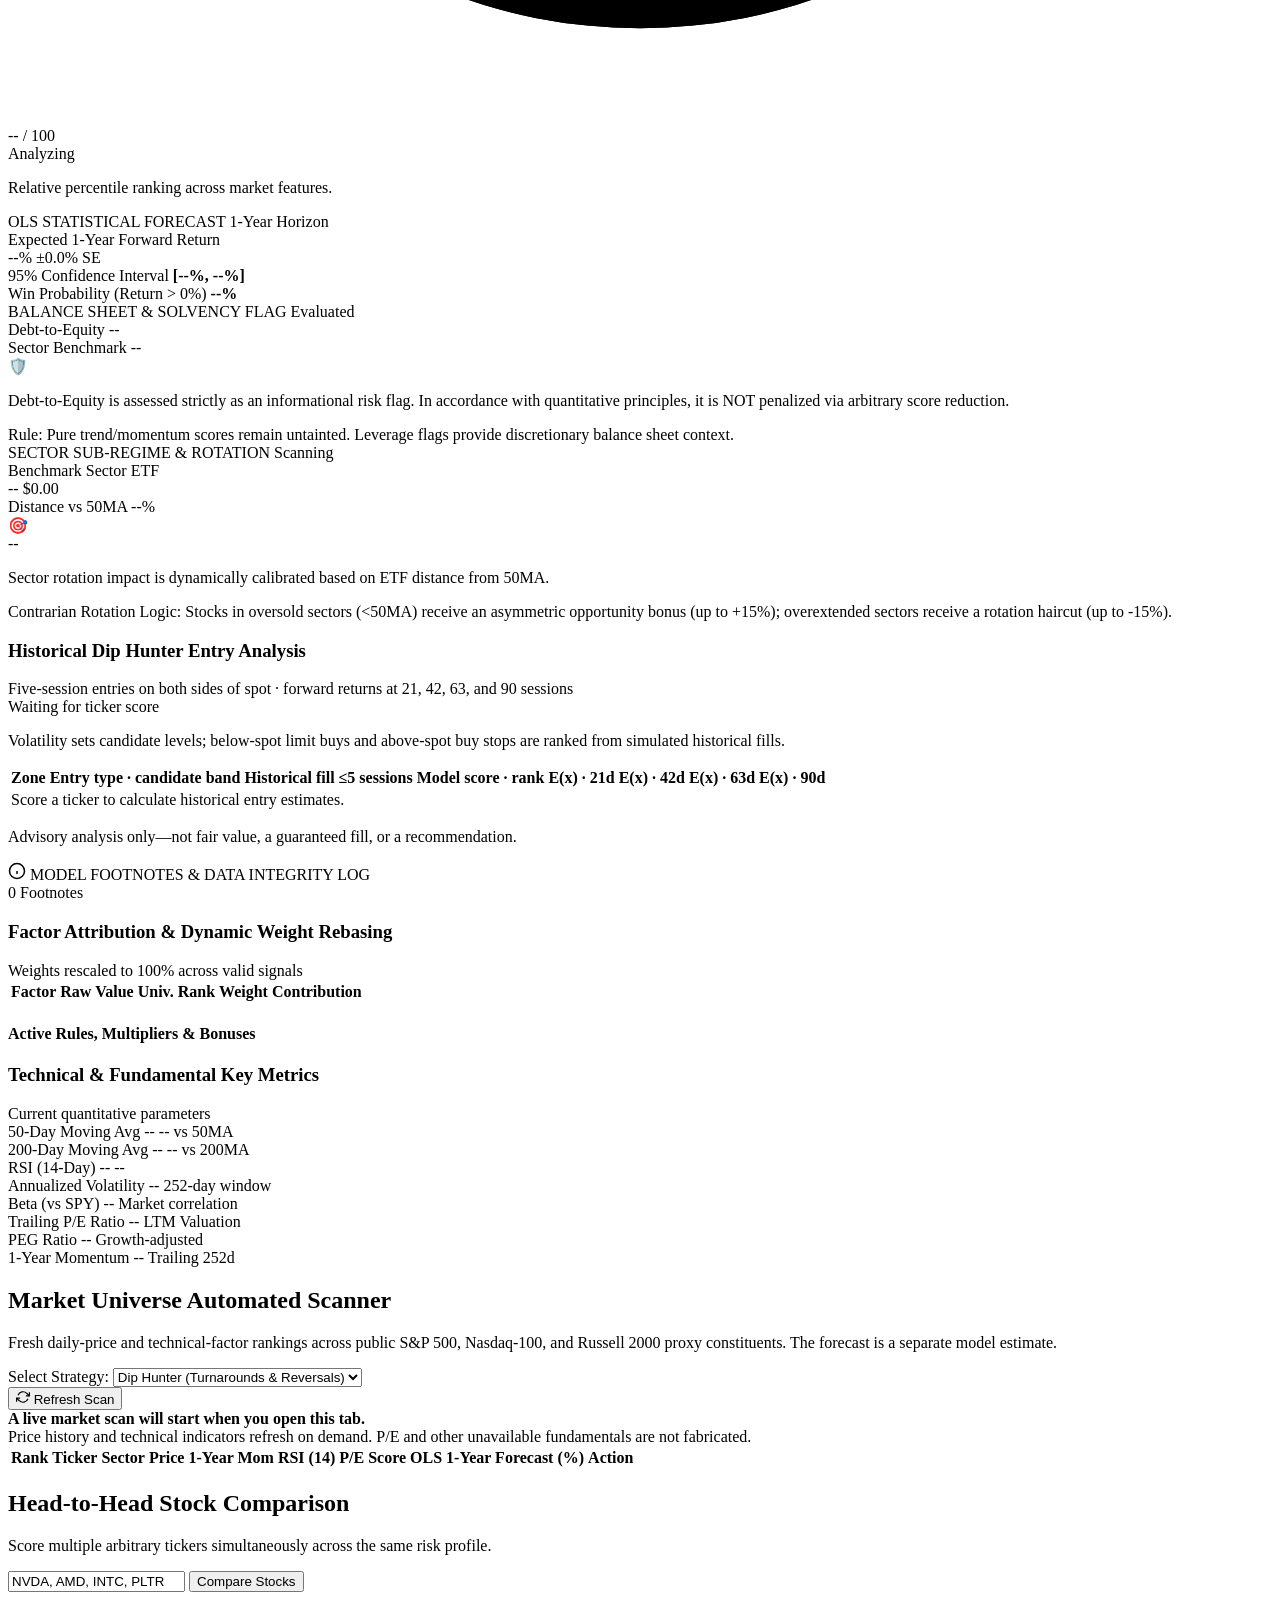
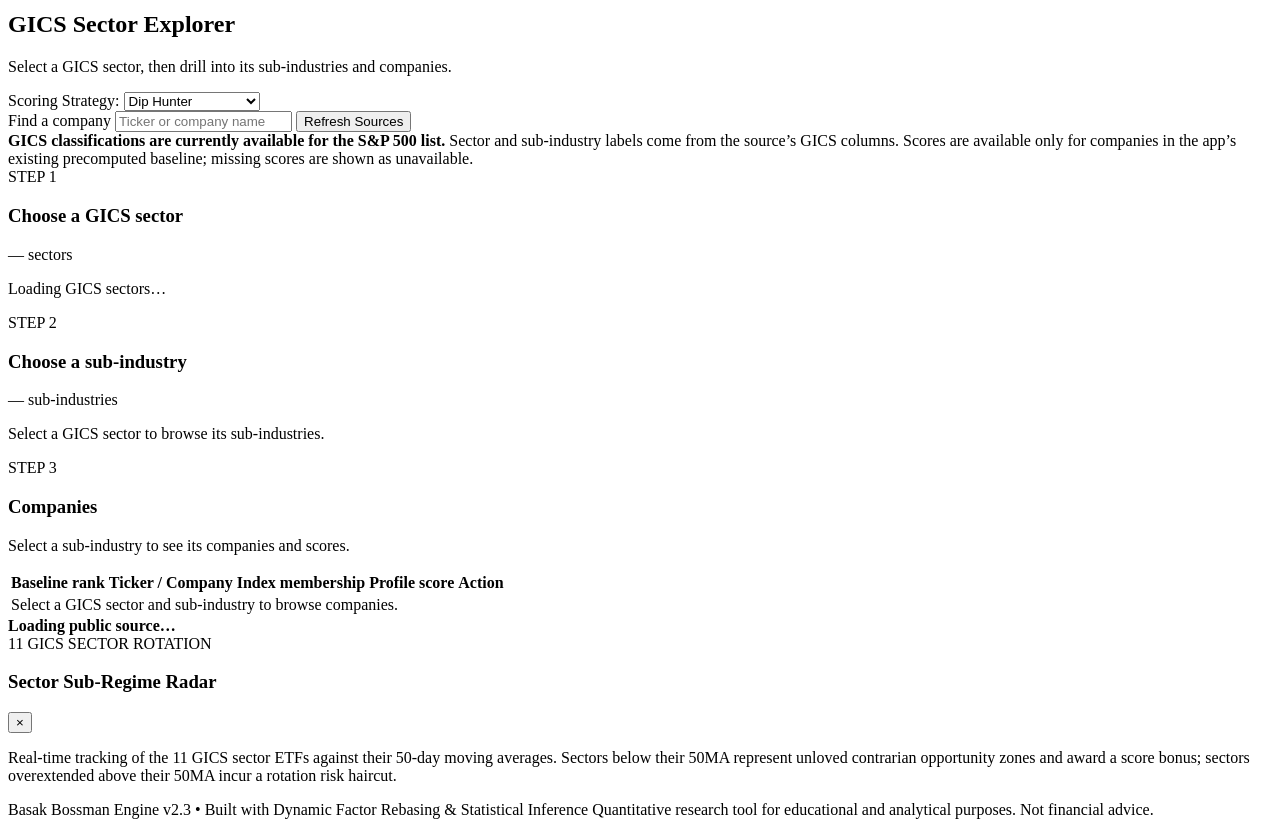
==== commit aa800f75: "Build ranked entries and live universe scanner Co-authored-by: Copilot App <223556219+Copilot@users." ====
--- a/static/index.html
+++ b/static/index.html
@@ -60,6 +60,10 @@
         <button class="nav-tab" id="tab-compare" onclick="switchMainView('compare')">
           <svg width="16" height="16" viewBox="0 0 24 24" fill="none" stroke="currentColor" stroke-width="2"><rect x="3" y="3" width="7" height="18"></rect><rect x="14" y="3" width="7" height="18"></rect></svg>
           Multi-Stock Compare
+        </button>
+        <button class="nav-tab" id="tab-explorer" onclick="switchMainView('explorer')">
+          <svg width="16" height="16" viewBox="0 0 24 24" fill="none" stroke="currentColor" stroke-width="2"><circle cx="12" cy="12" r="9"></circle><path d="M3.6 9h16.8M3.6 15h16.8M12 3c2.4 2.4 3.6 5.4 3.6 9s-1.2 6.6-3.6 9c-2.4-2.4-3.6-5.4-3.6-9S9.6 5.4 12 3z"></path></svg>
+          Industry Explorer
         </button>
       </nav>
     </div>
@@ -322,13 +326,13 @@
         <section class="entry-zones-panel glass-panel" aria-labelledby="entry-zones-title">
           <div class="panel-header entry-zones-header">
             <div>
-              <h3 id="entry-zones-title">Volatility-Based Entry Zones</h3>
-              <span class="sub-text">21-trading-day touch estimates · profile score recalculated at each zone</span>
+              <h3 id="entry-zones-title">Historical Dip Hunter Entry Analysis</h3>
+              <span class="sub-text">Five-session entries on both sides of spot · forward returns at 21, 42, 63, and 90 sessions</span>
             </div>
             <span class="entry-zones-status" id="entry-zones-status">Waiting for ticker score</span>
           </div>
           <p class="entry-zones-note" id="entry-zones-note">
-            Zones are relative to this stock’s trailing volatility. Expected return and combined ranking require historical walk-forward calibration.
+            Volatility sets candidate levels; below-spot limit buys and above-spot buy stops are ranked from simulated historical fills.
           </p>
           <div class="entry-zones-track" id="entry-zones-track" aria-label="Price zones relative to current price">
             <div class="entry-zones-axis" id="entry-zones-axis"></div>
@@ -339,15 +343,17 @@
               <thead>
                 <tr>
                   <th>Zone</th>
-                  <th>Price band</th>
-                  <th>Touch probability · rank</th>
+                  <th>Entry type · candidate band</th>
+                  <th>Historical fill ≤5 sessions</th>
                   <th>Model score · rank</th>
-                  <th>E(x) · rank</th>
-                  <th>Combined · rank</th>
+                  <th>E(x) · 21d</th>
+                  <th>E(x) · 42d</th>
+                  <th>E(x) · 63d</th>
+                  <th>E(x) · 90d</th>
                 </tr>
               </thead>
               <tbody id="entry-zones-body">
-                <tr><td colspan="6">Score a ticker to calculate advisory zones.</td></tr>
+                <tr><td colspan="8">Score a ticker to calculate historical entry estimates.</td></tr>
               </tbody>
             </table>
           </div>
@@ -467,7 +473,7 @@
       <div class="scanner-header-card glass-panel">
         <div class="scanner-title-group">
           <h2>Market Universe Automated Scanner</h2>
-          <p>Top ranked opportunities generated by the Basak Bossman Engine across the broader equity universe.</p>
+          <p>Fresh daily-price and technical-factor rankings across public S&amp;P 500, Nasdaq-100, and Russell 2000 proxy constituents. The forecast is a separate model estimate.</p>
         </div>
         <div class="scanner-controls">
           <div class="scanner-profile-select">
@@ -480,10 +486,23 @@
               <option value="Fundamental Bag">Fundamental Bag (Deep Value)</option>
             </select>
           </div>
-          <button class="btn-secondary" onclick="runUniverseScan()">
+          <button class="btn-secondary" id="scan-refresh-btn" onclick="runUniverseScan(true)">
             <svg width="14" height="14" viewBox="0 0 24 24" fill="none" stroke="currentColor" stroke-width="2"><polyline points="23 4 23 10 17 10"></polyline><polyline points="1 20 1 14 7 14"></polyline><path d="M3.51 9a9 9 0 0 1 14.85-3.36L23 10M1 14l4.64 4.36A9 9 0 0 0 20.49 15"></path></svg>
             Refresh Scan
           </button>
+        </div>
+      </div>
+
+      <div class="scan-status-card glass-panel">
+        <div class="scan-status-heading">
+          <strong id="scan-status-message">A live market scan will start when you open this tab.</strong>
+          <span id="scan-status-time"></span>
+        </div>
+        <div class="scan-progress-track">
+          <div class="scan-progress-fill" id="scan-progress-fill"></div>
+        </div>
+        <div class="scan-status-meta" id="scan-status-meta">
+          Price history and technical indicators refresh on demand. P/E and other unavailable fundamentals are not fabricated.
         </div>
       </div>
 
@@ -500,7 +519,7 @@
                 <th>RSI (14)</th>
                 <th>P/E</th>
                 <th>Score</th>
-                <th>Exp. Return</th>
+                <th>OLS 1-Year Forecast (%)</th>
                 <th>Action</th>
               </tr>
             </thead>
@@ -530,6 +549,99 @@
       </div>
     </section>
 
+    <!-- VIEW 4: INDUSTRY EXPLORER -->
+    <section id="view-explorer" class="view-panel hidden">
+      <div class="scanner-header-card glass-panel explorer-header-card">
+        <div class="scanner-title-group">
+          <h2>GICS Sector Explorer</h2>
+          <p>Select a GICS sector, then drill into its sub-industries and companies.</p>
+        </div>
+        <div class="explorer-controls">
+          <div class="scanner-profile-select">
+            <label for="industry-explorer-profile">Scoring Strategy:</label>
+            <select id="industry-explorer-profile" onchange="loadIndustryExplorer()">
+              <option value="Dip Hunter" selected>Dip Hunter</option>
+              <option value="Alpha Bull">Alpha Bull</option>
+              <option value="All-Weather Core">All-Weather Core</option>
+              <option value="Bear Market Shield">Bear Market Shield</option>
+              <option value="Fundamental Bag">Fundamental Bag</option>
+            </select>
+          </div>
+          <label class="explorer-search">
+            <span>Find a company</span>
+            <input id="industry-explorer-search" type="search" placeholder="Ticker or company name">
+          </label>
+          <button class="btn-secondary" onclick="loadIndustryExplorer(true)">Refresh Sources</button>
+        </div>
+      </div>
+
+      <div class="explorer-disclosure glass-panel">
+        <strong>GICS classifications are currently available for the S&amp;P 500 list.</strong>
+        Sector and sub-industry labels come from the source’s GICS columns. Scores are available only for companies in the app’s existing precomputed baseline; missing scores are shown as unavailable.
+      </div>
+
+      <section class="explorer-step glass-panel" aria-labelledby="gics-sector-heading">
+        <div class="explorer-step-heading">
+          <div>
+            <span class="explorer-step-label">STEP 1</span>
+            <h3 id="gics-sector-heading">Choose a GICS sector</h3>
+          </div>
+          <span id="industry-explorer-count" class="explorer-step-count">— sectors</span>
+        </div>
+        <div id="industry-explorer-sectors" class="explorer-sector-grid">
+          <p class="explorer-empty">Loading GICS sectors…</p>
+        </div>
+      </div>
+
+      <section class="explorer-step glass-panel" aria-labelledby="gics-subindustry-heading">
+        <div class="explorer-step-heading">
+          <div>
+            <span class="explorer-step-label">STEP 2</span>
+            <h3 id="gics-subindustry-heading">Choose a sub-industry</h3>
+          </div>
+          <span id="industry-explorer-group-count" class="explorer-step-count">— sub-industries</span>
+        </div>
+        <div id="industry-explorer-subindustries" class="explorer-subindustry-grid">
+          <p class="explorer-empty">Select a GICS sector to browse its sub-industries.</p>
+        </div>
+      </section>
+
+      <div class="scanner-table-card glass-panel explorer-table-card">
+        <div class="explorer-table-heading">
+          <div>
+            <span class="explorer-step-label">STEP 3</span>
+            <h3 id="industry-explorer-group-title">Companies</h3>
+            <p id="industry-explorer-group-subtitle">Select a sub-industry to see its companies and scores.</p>
+          </div>
+          <span id="industry-explorer-score-coverage" class="explorer-step-count"></span>
+        </div>
+        <div class="table-responsive">
+          <table class="scanner-table explorer-table">
+            <thead>
+              <tr>
+                <th>Baseline rank</th>
+                <th>Ticker / Company</th>
+                <th>Index membership</th>
+                <th>Profile score</th>
+                <th>Action</th>
+              </tr>
+            </thead>
+            <tbody id="industry-explorer-table-body">
+              <tr><td colspan="5" class="explorer-empty">Select a GICS sector and sub-industry to browse companies.</td></tr>
+            </tbody>
+          </table>
+        </div>
+      </div>
+
+      <div class="explorer-source-card glass-panel">
+        <div class="explorer-source-header">
+          <strong id="industry-explorer-status">Loading public source…</strong>
+          <span id="industry-explorer-meta"></span>
+        </div>
+        <div id="industry-explorer-sources" class="explorer-source-list"></div>
+      </div>
+    </section>
+
   </main>
 
   <!-- SECTOR SUB-REGIME RADAR MODAL -->
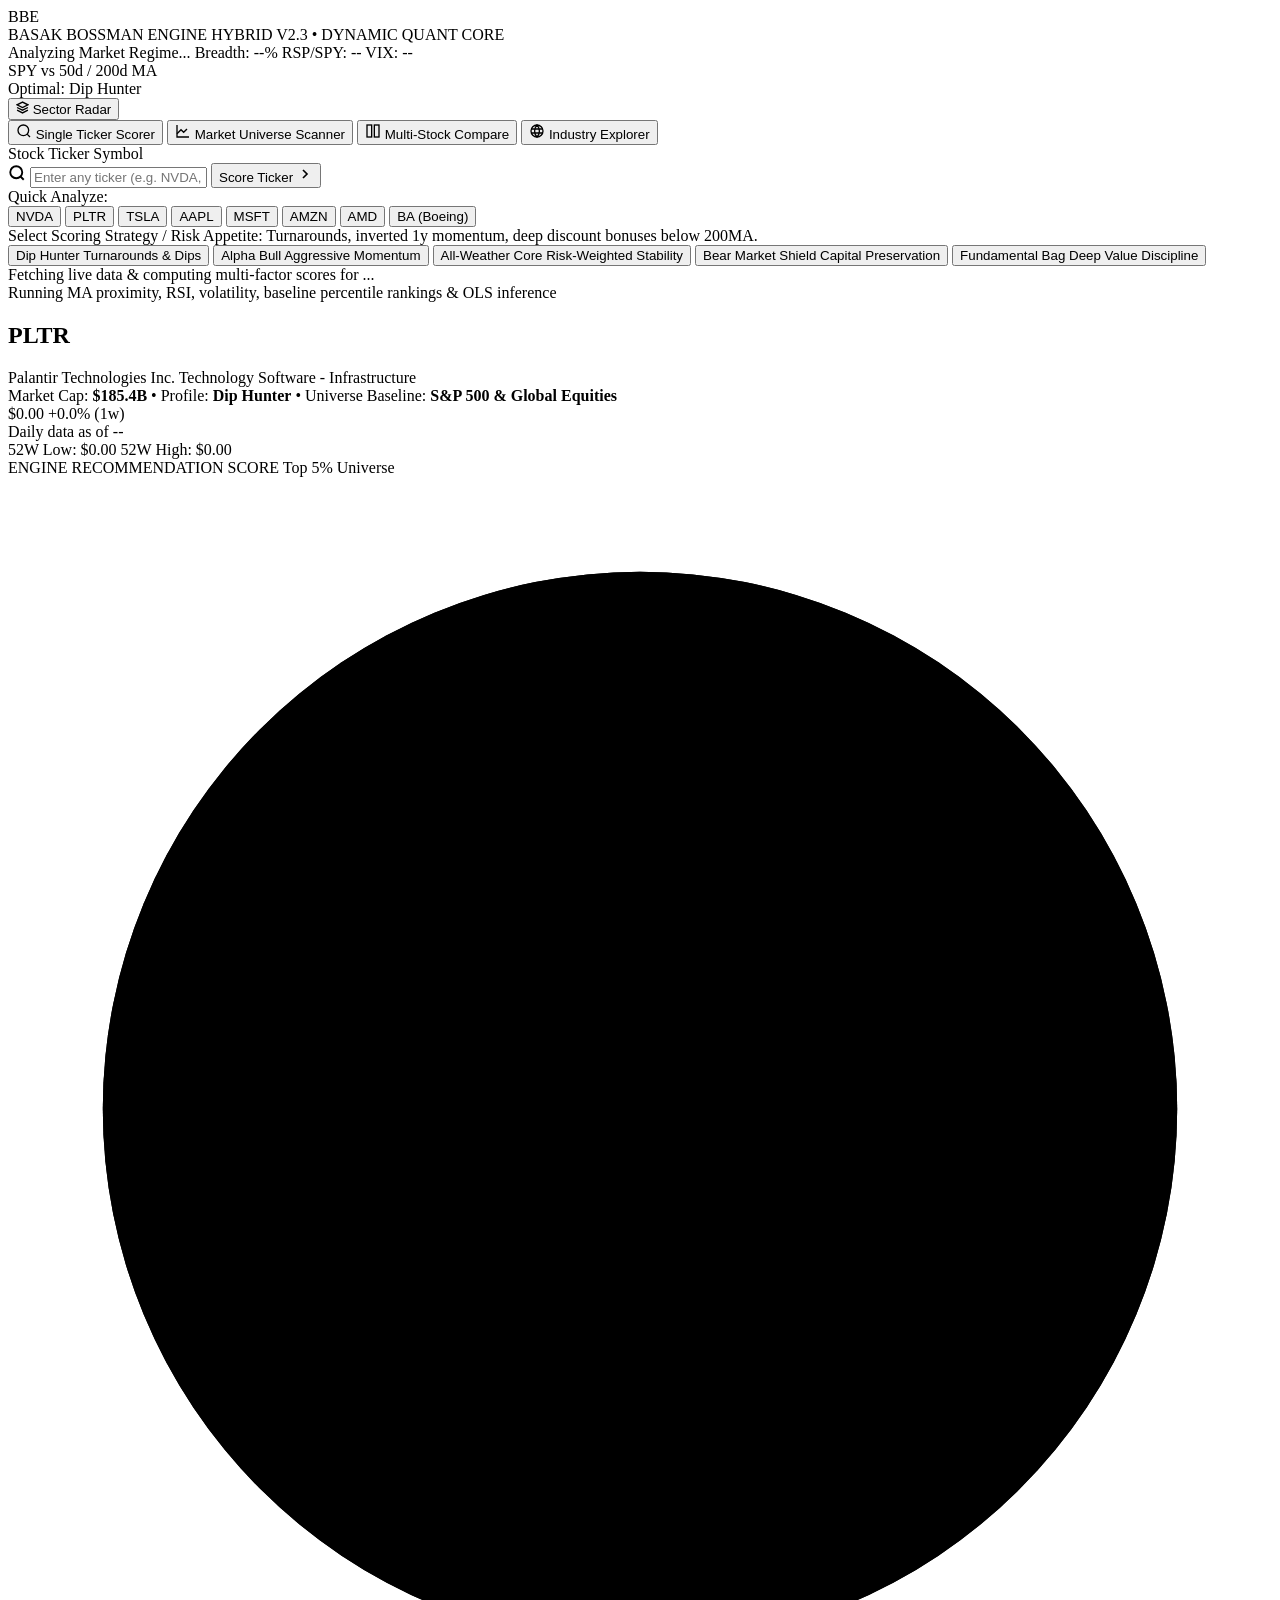
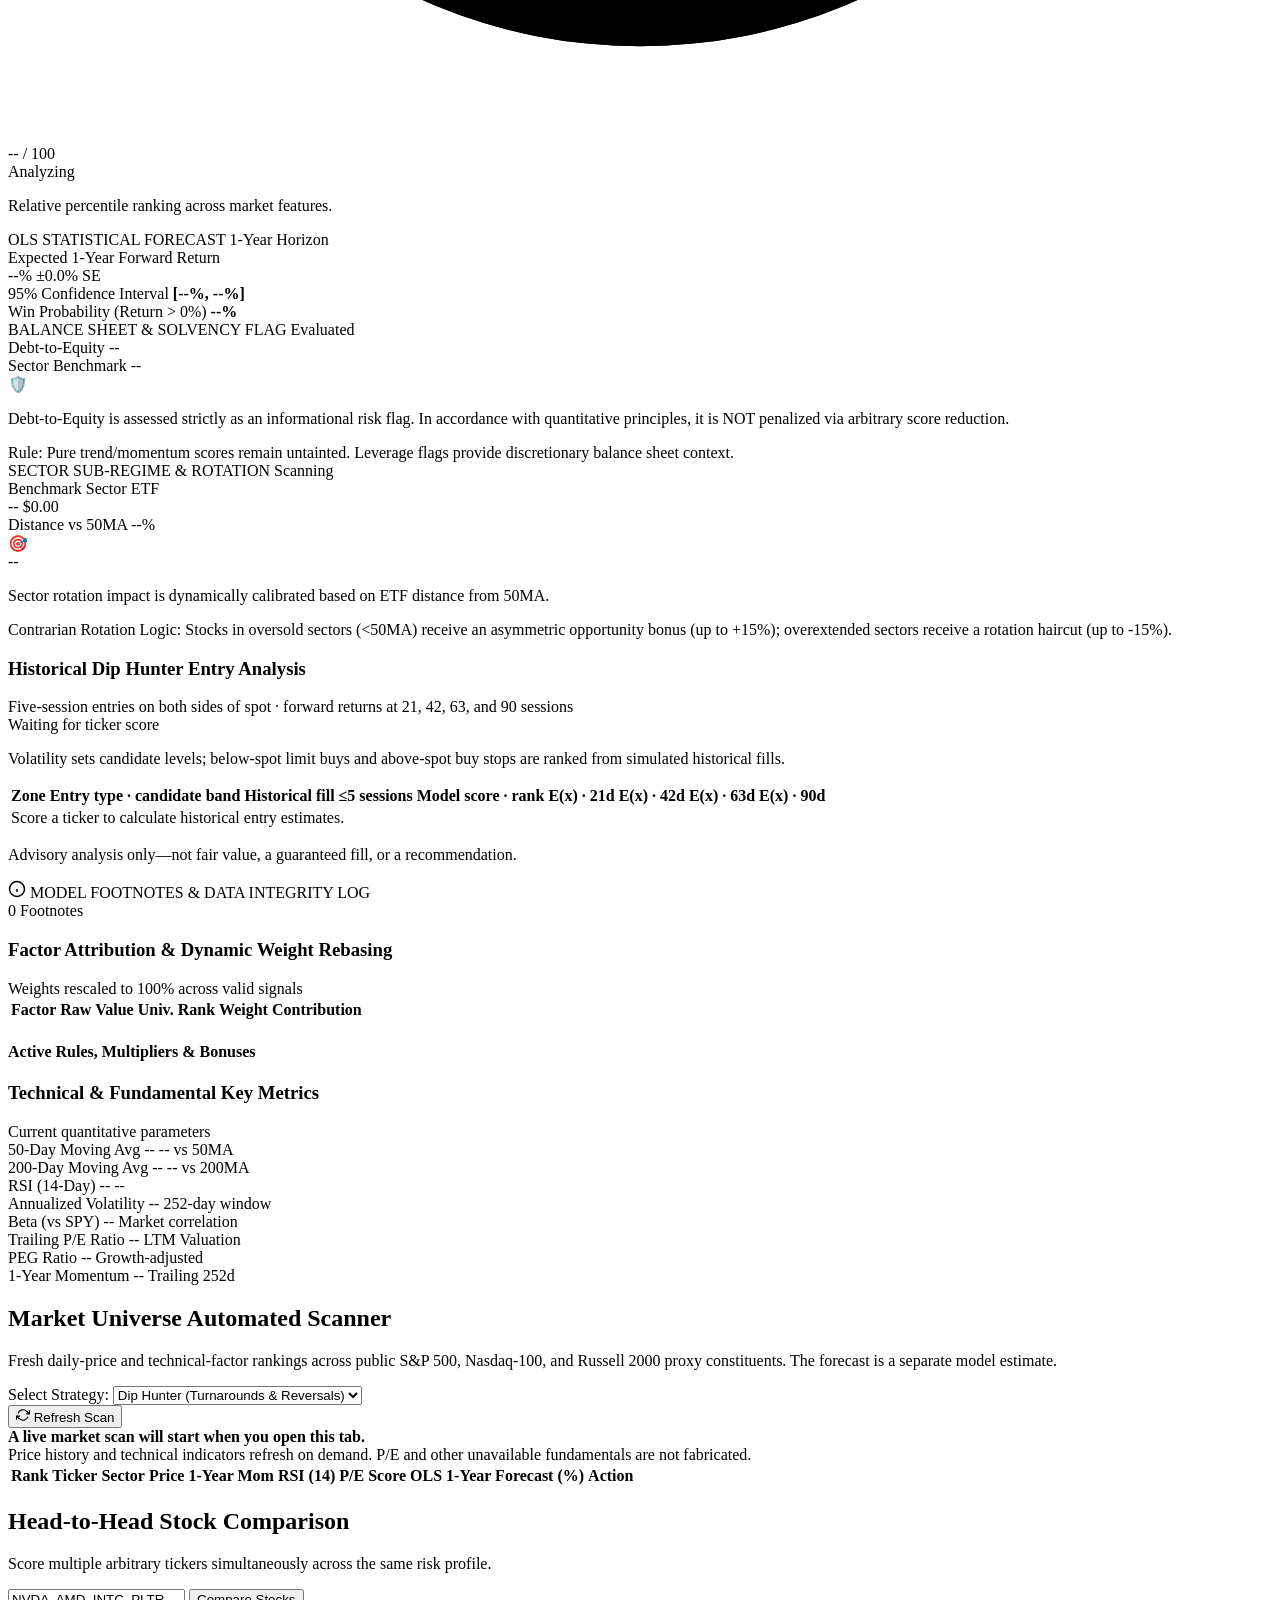
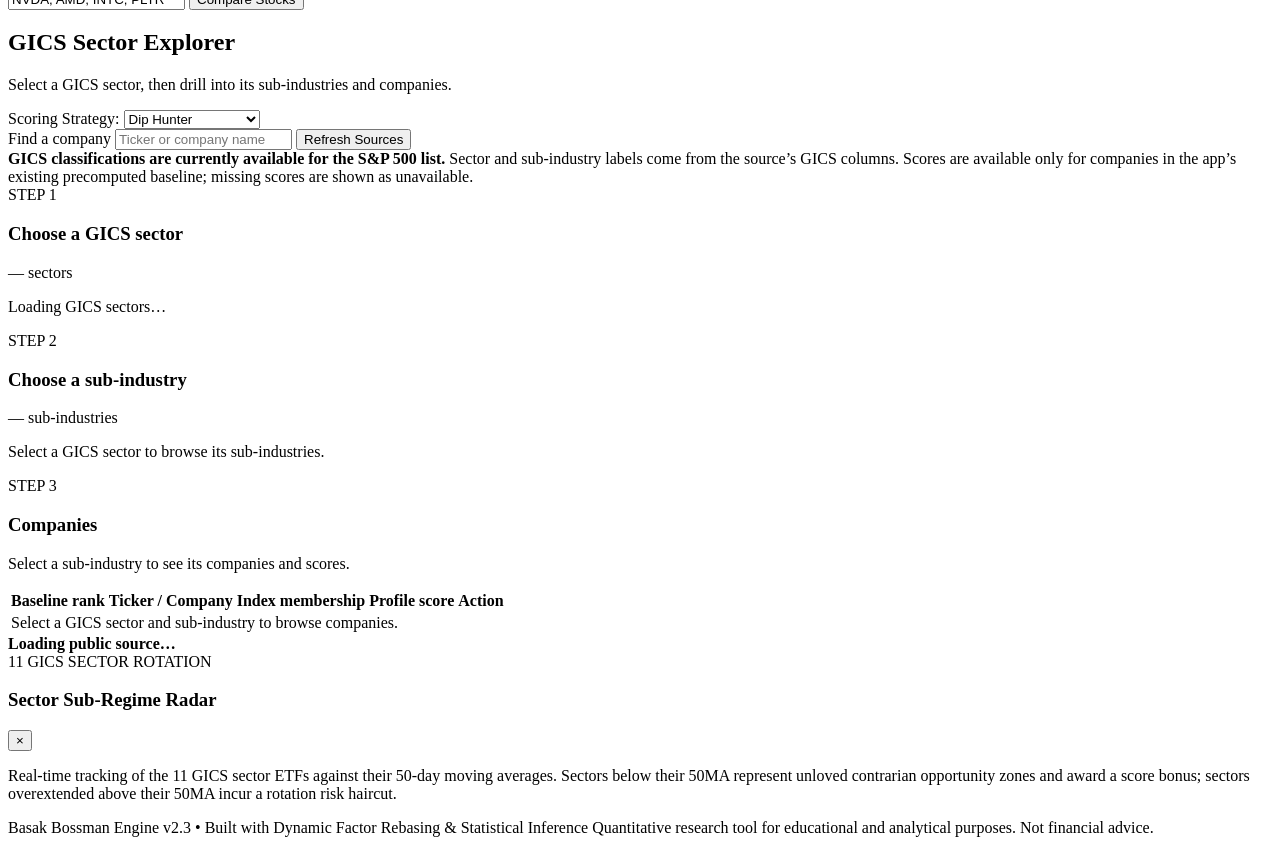
==== commit 411b3422: "Refresh ticker data on app open Co-authored-by: Copilot <223556219+Copilot@users.noreply.github.com>" ====
--- a/static/index.html
+++ b/static/index.html
@@ -169,6 +169,7 @@
               <span class="live-price" id="res-price">$0.00</span>
               <span class="perf-badge" id="res-perf-1w">+0.0% (1w)</span>
             </div>
+            <span class="price-as-of" id="res-price-as-of">Daily data as of --</span>
             <div class="range-meter-container">
               <div class="range-labels">
                 <span id="res-52low">52W Low: $0.00</span>
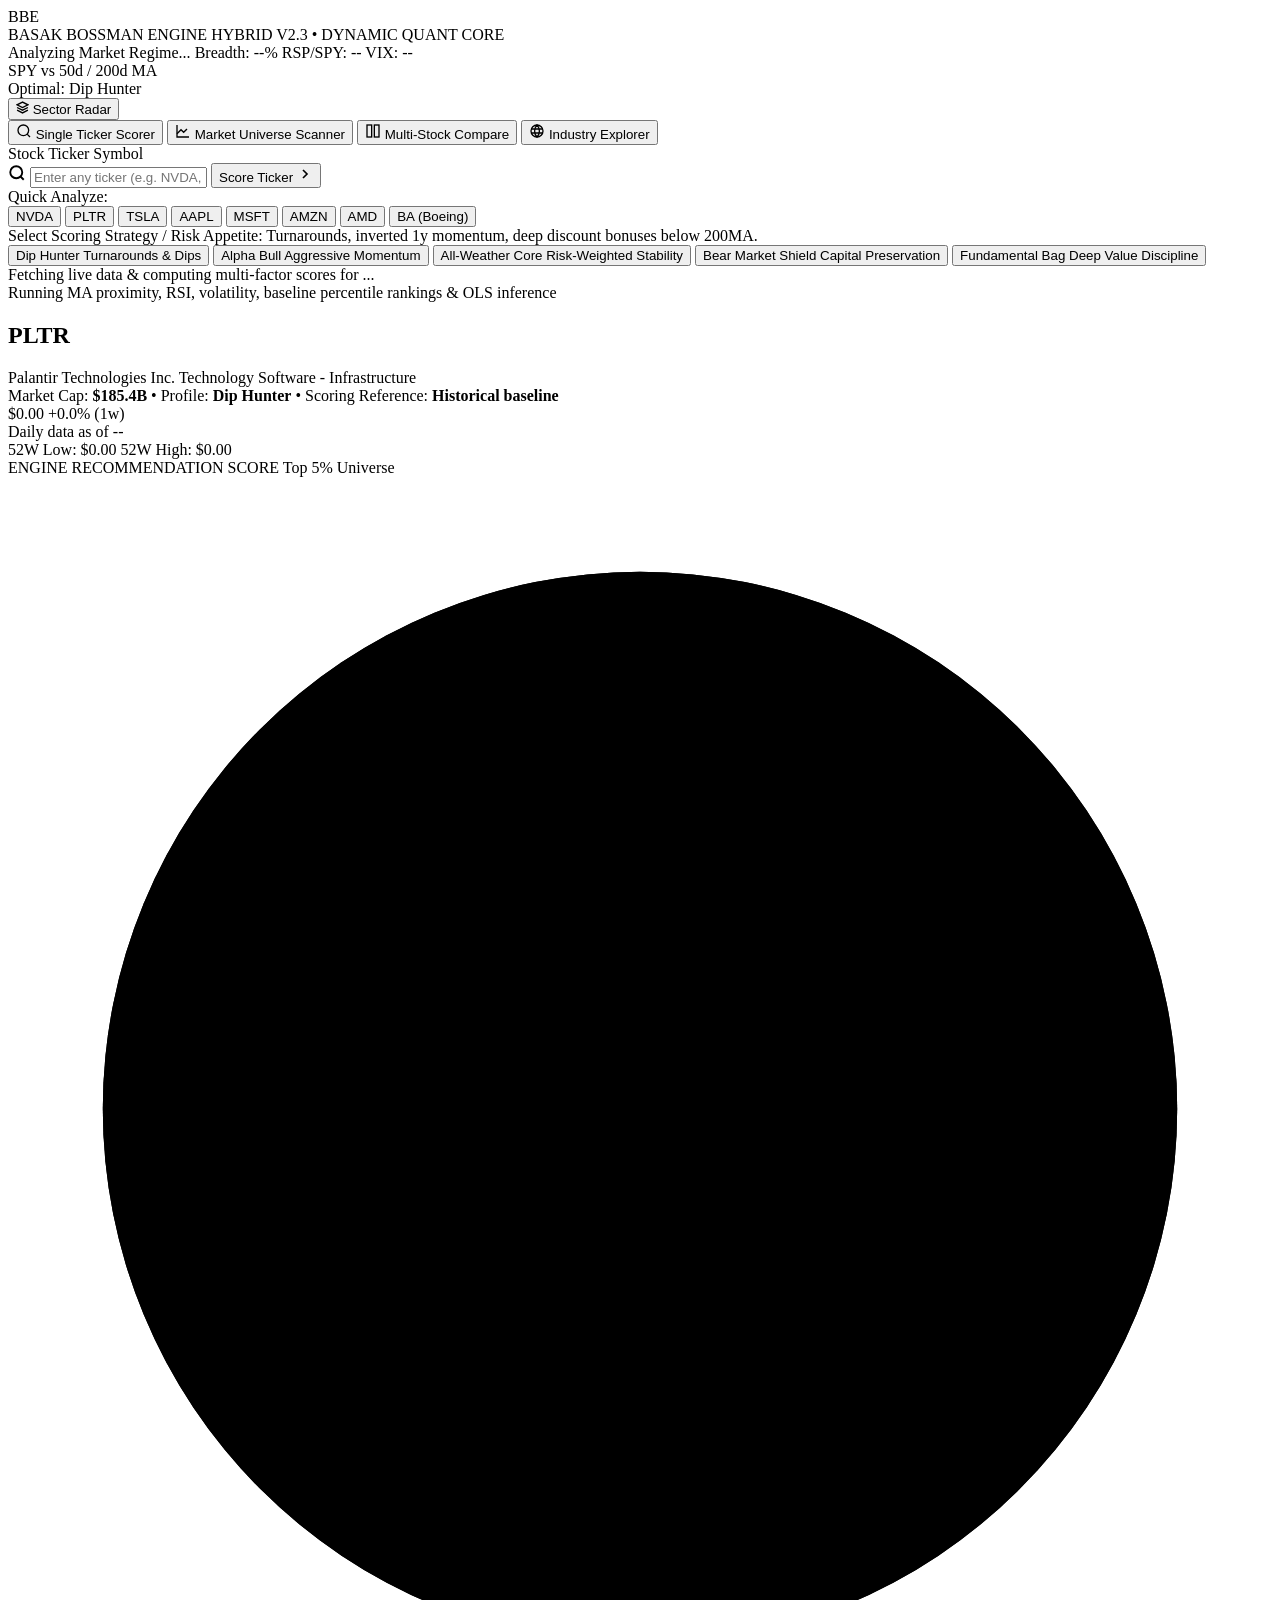
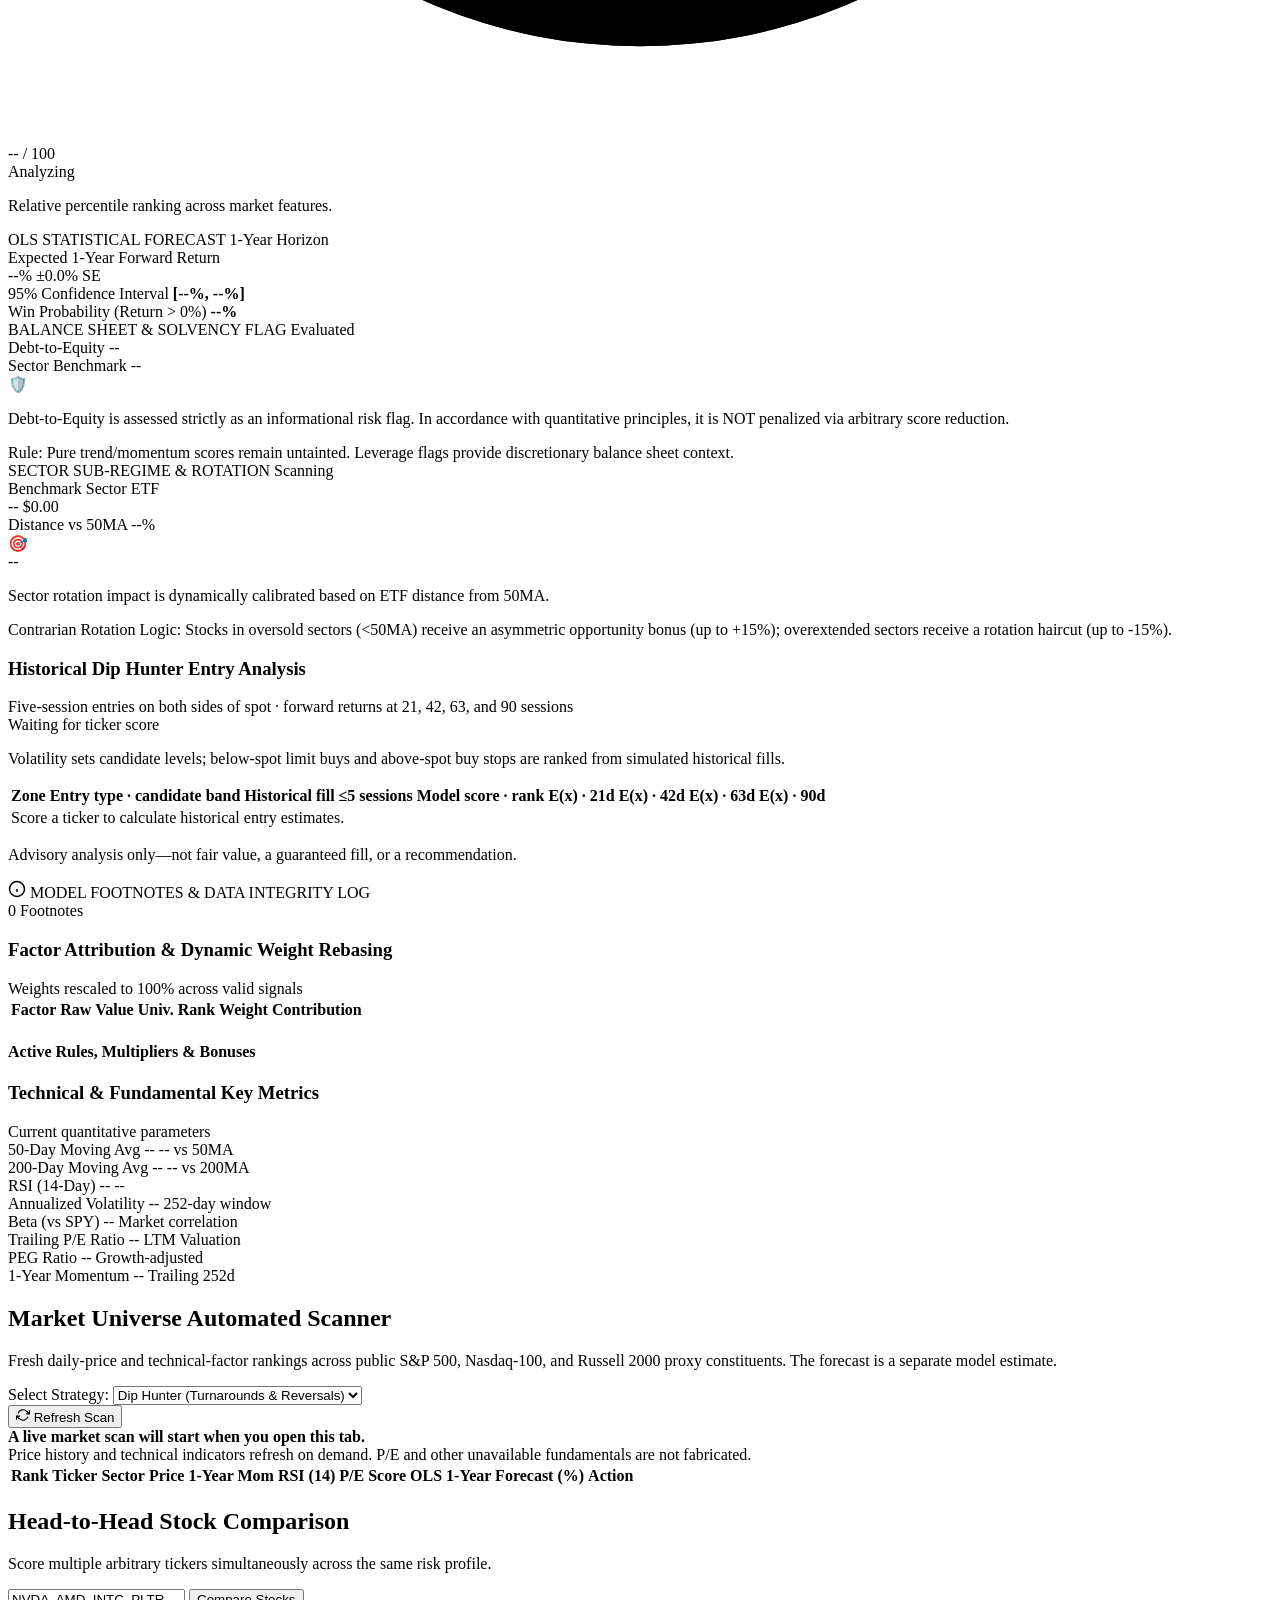
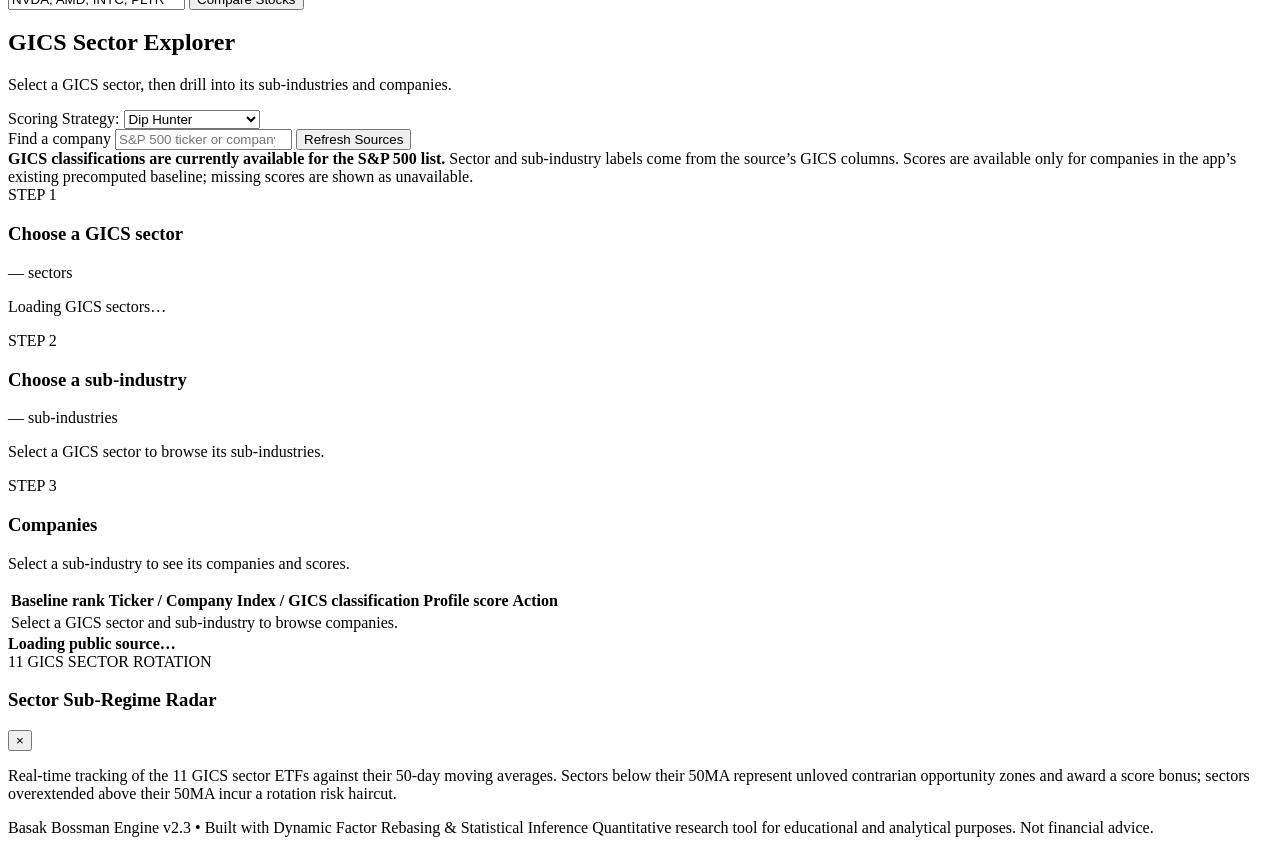
==== commit 2cf79be1: "Refresh live scoring context and improve company search Co-authored-by: Copilot <223556219+Copilot@u" ====
--- a/static/index.html
+++ b/static/index.html
@@ -159,9 +159,7 @@
               <span class="meta-divider">•</span>
               <span class="meta-item">Profile: <strong id="res-profile">Dip Hunter</strong></span>
               <span class="meta-divider">•</span>
-              <span class="meta-item">Universe Baseline: <strong>S&P 500 & Global Equities</strong></span>
-              <span class="meta-divider" id="res-baseline-divider" style="display: none;">•</span>
-              <span class="meta-item" id="res-baseline-pill" style="display: none; background: rgba(56, 189, 248, 0.12); color: #38bdf8; padding: 2px 8px; border-radius: 4px; font-size: 11px;"></span>
+              <span class="meta-item">Scoring Reference: <strong id="res-scoring-reference">Historical baseline</strong></span>
             </div>
           </div>
           <div class="hero-right">
@@ -570,7 +568,7 @@
           </div>
           <label class="explorer-search">
             <span>Find a company</span>
-            <input id="industry-explorer-search" type="search" placeholder="Ticker or company name">
+            <input id="industry-explorer-search" type="search" maxlength="100" placeholder="S&P 500 ticker or company name">
           </label>
           <button class="btn-secondary" onclick="loadIndustryExplorer(true)">Refresh Sources</button>
         </div>
@@ -622,7 +620,7 @@
               <tr>
                 <th>Baseline rank</th>
                 <th>Ticker / Company</th>
-                <th>Index membership</th>
+                <th>Index / GICS classification</th>
                 <th>Profile score</th>
                 <th>Action</th>
               </tr>
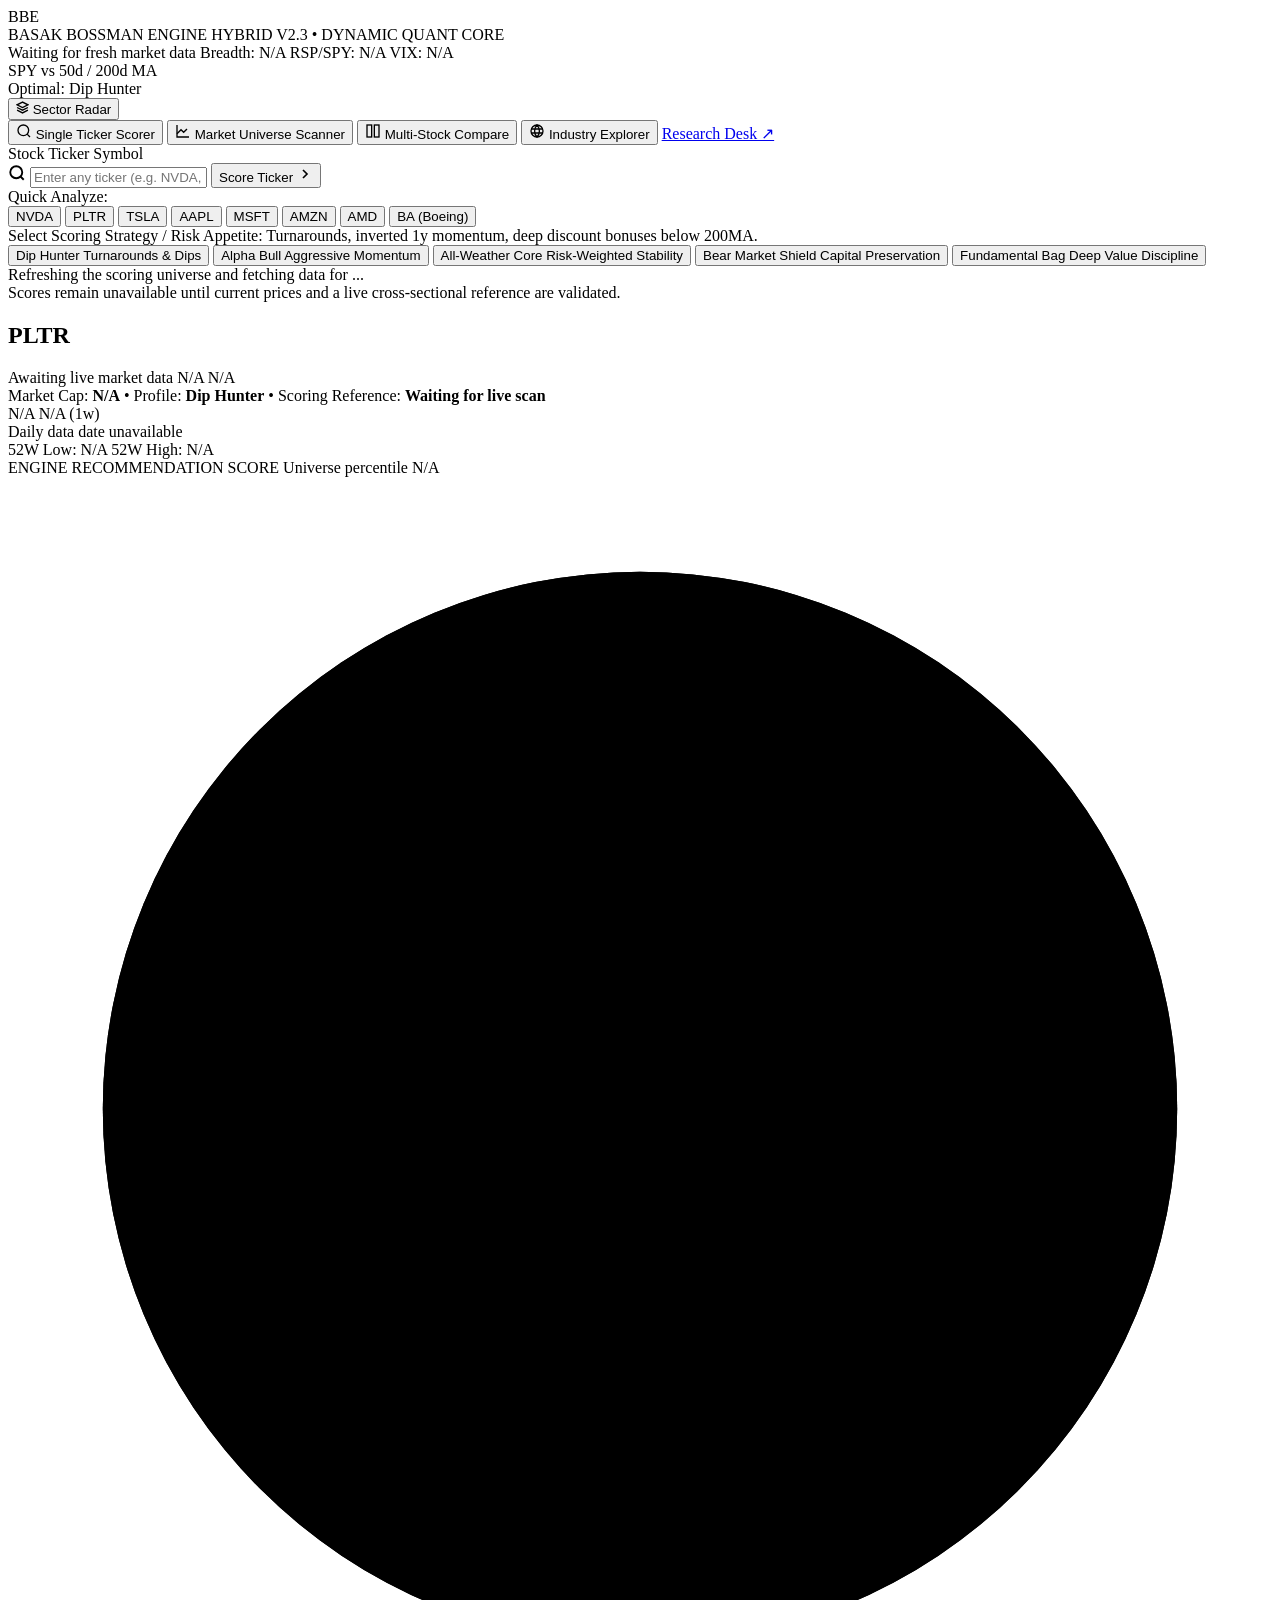
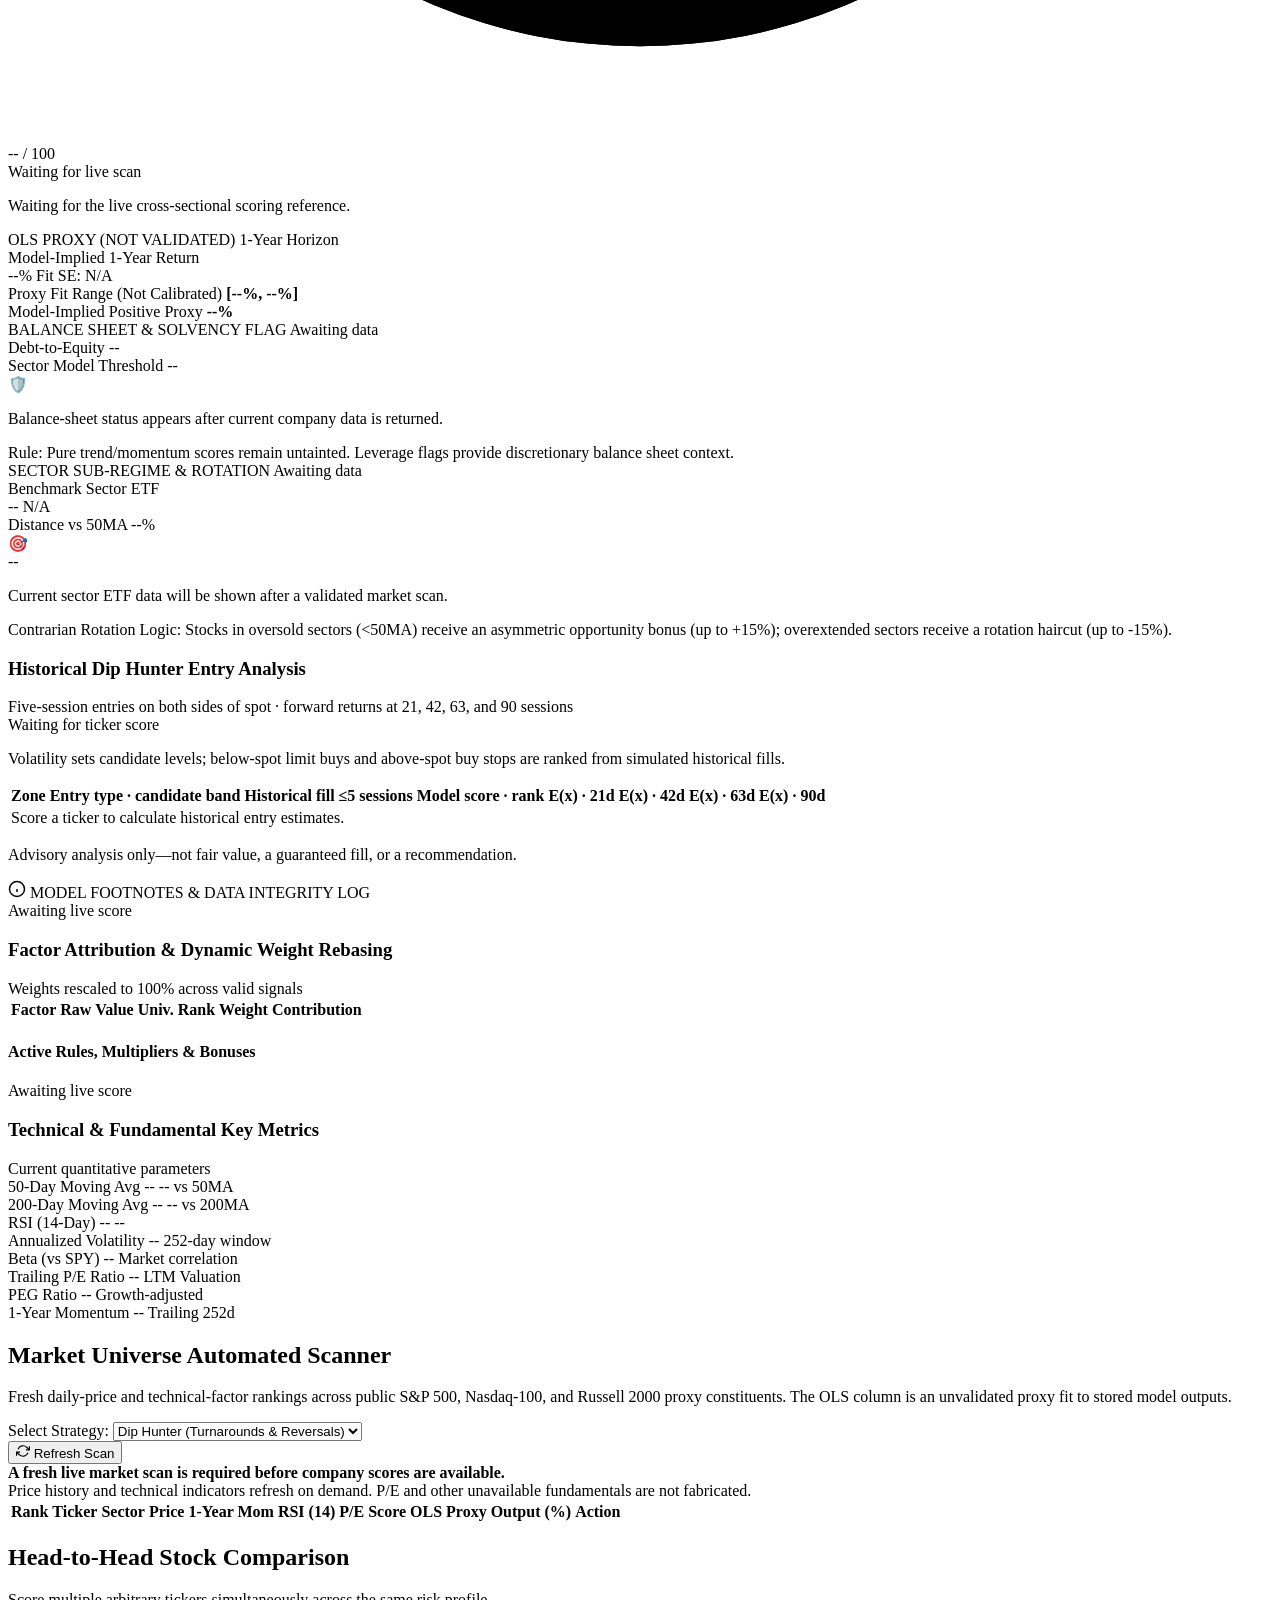
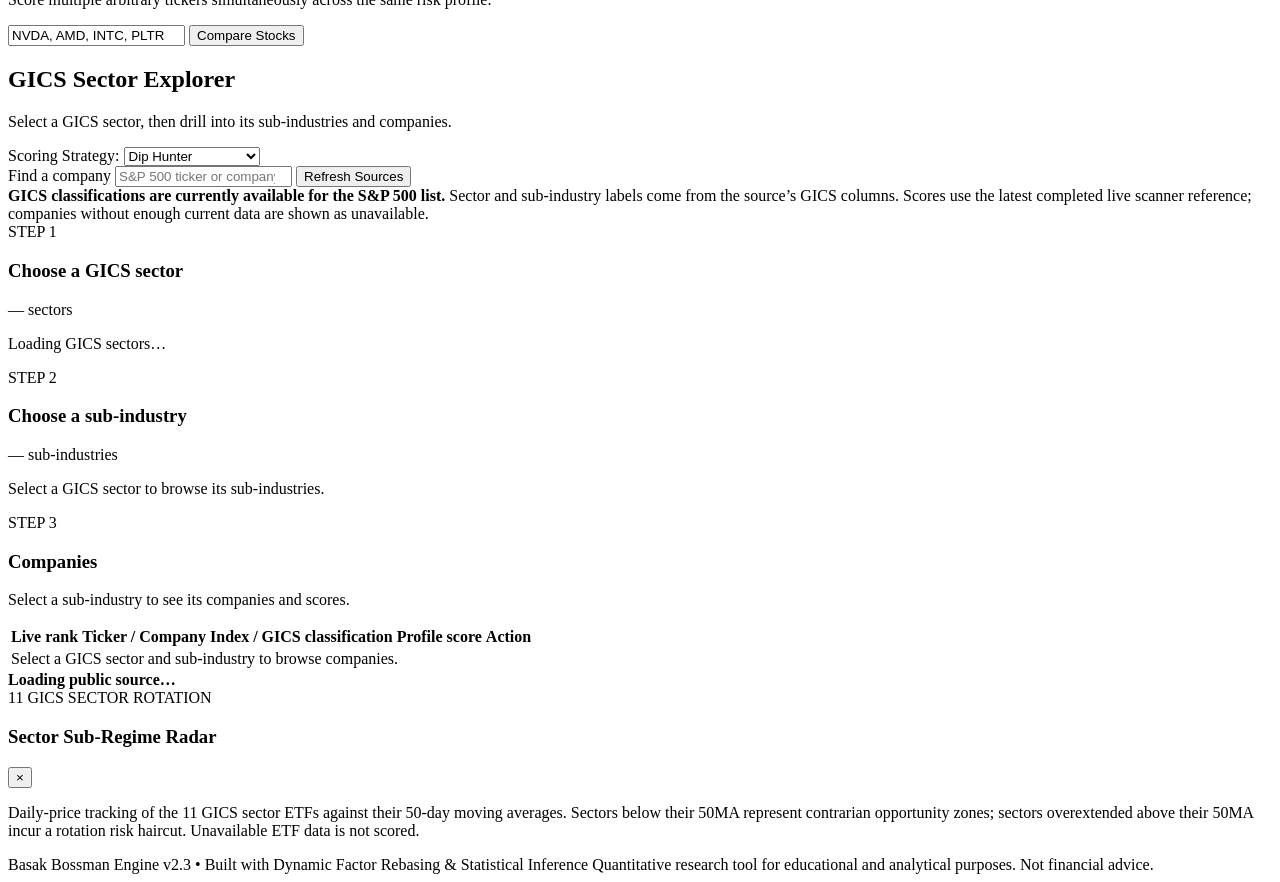
==== commit 4d31908c: "Harden market data scoring and add research tools Co-authored-by: Copilot <223556219+Copilot@users.n" ====
--- a/static/index.html
+++ b/static/index.html
@@ -31,10 +31,10 @@
         <div class="pulse-dot" id="regime-pulse"></div>
         <div class="regime-info">
           <div class="regime-top-row">
-            <span class="regime-label" id="regime-name">Analyzing Market Regime...</span>
-            <span class="macro-metric-badge" id="regime-breadth-badge">Breadth: --%</span>
-            <span class="macro-metric-badge" id="regime-rsp-badge">RSP/SPY: --</span>
-            <span class="macro-metric-badge" id="regime-vix-badge">VIX: --</span>
+            <span class="regime-label" id="regime-name">Waiting for fresh market data</span>
+            <span class="macro-metric-badge" id="regime-breadth-badge">Breadth: N/A</span>
+            <span class="macro-metric-badge" id="regime-rsp-badge">RSP/SPY: N/A</span>
+            <span class="macro-metric-badge" id="regime-vix-badge">VIX: N/A</span>
           </div>
           <span class="regime-sub" id="regime-sub">SPY vs 50d / 200d MA</span>
         </div>
@@ -65,6 +65,7 @@
           <svg width="16" height="16" viewBox="0 0 24 24" fill="none" stroke="currentColor" stroke-width="2"><circle cx="12" cy="12" r="9"></circle><path d="M3.6 9h16.8M3.6 15h16.8M12 3c2.4 2.4 3.6 5.4 3.6 9s-1.2 6.6-3.6 9c-2.4-2.4-3.6-5.4-3.6-9S9.6 5.4 12 3z"></path></svg>
           Industry Explorer
         </button>
+        <a class="nav-tab" href="/research.html">Research Desk ↗</a>
       </nav>
     </div>
   </header>
@@ -138,8 +139,8 @@
       <!-- Loading State Overlay -->
       <div id="loading-state" class="loading-container glass-panel hidden">
         <div class="spinner"></div>
-        <div class="loading-text" id="loading-text">Fetching live data & computing multi-factor scores for <span id="loading-ticker">...</span></div>
-        <div class="loading-sub">Running MA proximity, RSI, volatility, baseline percentile rankings & OLS inference</div>
+        <div class="loading-text" id="loading-text">Refreshing the scoring universe and fetching data for <span id="loading-ticker">...</span></div>
+        <div class="loading-sub">Scores remain unavailable until current prices and a live cross-sectional reference are validated.</div>
       </div>
 
       <!-- Main Results Display Panel -->
@@ -150,28 +151,28 @@
           <div class="hero-left">
             <div class="ticker-badge-row">
               <h1 class="ticker-symbol" id="res-ticker">PLTR</h1>
-              <span class="company-name" id="res-name">Palantir Technologies Inc.</span>
-              <span class="sector-pill" id="res-sector">Technology</span>
-              <span class="industry-pill" id="res-industry">Software - Infrastructure</span>
+              <span class="company-name" id="res-name">Awaiting live market data</span>
+              <span class="sector-pill" id="res-sector">N/A</span>
+              <span class="industry-pill" id="res-industry">N/A</span>
             </div>
             <div class="meta-stats-row">
-              <span class="meta-item">Market Cap: <strong id="res-market-cap">$185.4B</strong></span>
+              <span class="meta-item">Market Cap: <strong id="res-market-cap">N/A</strong></span>
               <span class="meta-divider">•</span>
               <span class="meta-item">Profile: <strong id="res-profile">Dip Hunter</strong></span>
               <span class="meta-divider">•</span>
-              <span class="meta-item">Scoring Reference: <strong id="res-scoring-reference">Historical baseline</strong></span>
+              <span class="meta-item">Scoring Reference: <strong id="res-scoring-reference">Waiting for live scan</strong></span>
             </div>
           </div>
           <div class="hero-right">
             <div class="price-display">
-              <span class="live-price" id="res-price">$0.00</span>
-              <span class="perf-badge" id="res-perf-1w">+0.0% (1w)</span>
-            </div>
-            <span class="price-as-of" id="res-price-as-of">Daily data as of --</span>
+              <span class="live-price" id="res-price">N/A</span>
+              <span class="perf-badge" id="res-perf-1w">N/A (1w)</span>
+            </div>
+            <span class="price-as-of" id="res-price-as-of">Daily data date unavailable</span>
             <div class="range-meter-container">
               <div class="range-labels">
-                <span id="res-52low">52W Low: $0.00</span>
-                <span id="res-52high">52W High: $0.00</span>
+                <span id="res-52low">52W Low: N/A</span>
+                <span id="res-52high">52W High: N/A</span>
               </div>
               <div class="range-track">
                 <div class="range-fill" id="res-range-fill"></div>
@@ -188,7 +189,7 @@
           <div class="kpi-card glass-panel score-card">
             <div class="card-header">
               <span class="card-title">ENGINE RECOMMENDATION SCORE</span>
-              <span class="card-tag" id="res-percentile-tag">Top 5% Universe</span>
+              <span class="card-tag" id="res-percentile-tag">Universe percentile N/A</span>
             </div>
             
             <div class="score-gauge-wrapper">
@@ -203,31 +204,31 @@
             </div>
 
             <div class="stance-badge" id="res-stance-badge">
-              <span id="res-stance-text">Analyzing</span>
-            </div>
-            <p class="score-footnote" id="res-score-summary">Relative percentile ranking across market features.</p>
+              <span id="res-stance-text">Waiting for live scan</span>
+            </div>
+            <p class="score-footnote" id="res-score-summary">Waiting for the live cross-sectional scoring reference.</p>
           </div>
 
           <!-- Card 2: OLS Return Forecast & Prediction Interval -->
           <div class="kpi-card glass-panel forecast-card">
             <div class="card-header">
-              <span class="card-title">OLS STATISTICAL FORECAST</span>
+              <span class="card-title">OLS PROXY (NOT VALIDATED)</span>
               <span class="card-tag model-tag">1-Year Horizon</span>
             </div>
 
             <div class="forecast-body">
               <div class="forecast-metric-group">
-                <span class="forecast-label">Expected 1-Year Forward Return</span>
+                <span class="forecast-label">Model-Implied 1-Year Return</span>
                 <div class="forecast-value-row">
                   <span class="forecast-number" id="res-exp-return">--%</span>
-                  <span class="forecast-se" id="res-exp-se">±0.0% SE</span>
-                </div>
-              </div>
-
-              <!-- 95% Confidence Interval Band -->
+                  <span class="forecast-se" id="res-exp-se">Fit SE: N/A</span>
+                </div>
+              </div>
+
+              <!-- OLS fit interval; not a calibrated prediction interval. -->
               <div class="ci-band-wrapper">
                 <div class="ci-band-header">
-                  <span>95% Confidence Interval</span>
+                  <span>Proxy Fit Range (Not Calibrated)</span>
                   <strong id="res-ci-range">[--%, --%]</strong>
                 </div>
                 <div class="ci-visual-bar">
@@ -240,7 +241,7 @@
               <!-- Probability of Positive Return Bar -->
               <div class="prob-wrapper">
                 <div class="prob-header">
-                  <span>Win Probability (Return > 0%)</span>
+                  <span>Model-Implied Positive Proxy</span>
                   <strong id="res-prob-val">--%</strong>
                 </div>
                 <div class="prob-track">
@@ -254,7 +255,7 @@
           <div class="kpi-card glass-panel leverage-card">
             <div class="card-header">
               <span class="card-title">BALANCE SHEET & SOLVENCY FLAG</span>
-              <span class="badge-flag" id="res-de-badge">Evaluated</span>
+              <span class="badge-flag" id="res-de-badge">Awaiting data</span>
             </div>
 
             <div class="leverage-body">
@@ -264,16 +265,14 @@
                   <span class="lev-val" id="res-de-val">--</span>
                 </div>
                 <div class="lev-metric">
-                  <span class="lev-sub">Sector Benchmark</span>
+                  <span class="lev-sub">Sector Model Threshold</span>
                   <span class="lev-val" id="res-de-benchmark">--</span>
                 </div>
               </div>
 
               <div class="leverage-status-box" id="res-de-status-box">
                 <div class="status-icon" id="res-de-icon">🛡️</div>
-                <p class="status-desc" id="res-de-desc">
-                  Debt-to-Equity is assessed strictly as an informational risk flag. In accordance with quantitative principles, it is NOT penalized via arbitrary score reduction.
-                </p>
+                <p class="status-desc" id="res-de-desc">Balance-sheet status appears after current company data is returned.</p>
               </div>
 
               <div class="leverage-rule-callout">
@@ -286,7 +285,7 @@
           <div class="kpi-card glass-panel sector-sub-card">
             <div class="card-header">
               <span class="card-title">SECTOR SUB-REGIME & ROTATION</span>
-              <span class="badge-flag" id="res-sector-badge">Scanning</span>
+              <span class="badge-flag" id="res-sector-badge">Awaiting data</span>
             </div>
 
             <div class="sector-sub-body">
@@ -295,7 +294,7 @@
                   <span class="sector-metric-sub">Benchmark Sector ETF</span>
                   <div class="sector-etf-val-row">
                     <span class="sector-etf-sym" id="res-sector-etf-sym">--</span>
-                    <span class="sector-etf-price" id="res-sector-etf-price">$0.00</span>
+                    <span class="sector-etf-price" id="res-sector-etf-price">N/A</span>
                   </div>
                 </div>
                 <div class="sector-metric-col">
@@ -308,9 +307,7 @@
                 <div class="status-icon" id="res-sector-icon">🎯</div>
                 <div class="status-content">
                   <span class="sector-effect-tag" id="res-sector-effect-tag">--</span>
-                  <p class="status-desc" id="res-sector-desc">
-                    Sector rotation impact is dynamically calibrated based on ETF distance from 50MA.
-                  </p>
+                  <p class="status-desc" id="res-sector-desc">Current sector ETF data will be shown after a validated market scan.</p>
                 </div>
               </div>
 
@@ -368,7 +365,7 @@
               <svg width="18" height="18" viewBox="0 0 24 24" fill="none" stroke="currentColor" stroke-width="2"><circle cx="12" cy="12" r="10"></circle><line x1="12" y1="16" x2="12" y2="12"></line><line x1="12" y1="8" x2="12.01" y2="8"></line></svg>
               <span>MODEL FOOTNOTES & DATA INTEGRITY LOG</span>
             </div>
-            <span class="fn-badge" id="fn-count-badge">0 Footnotes</span>
+            <span class="fn-badge" id="fn-count-badge">Awaiting live score</span>
           </div>
           <div class="footnotes-list" id="footnotes-list">
             <!-- Dynamically injected footnotes -->
@@ -406,7 +403,7 @@
             <div class="multipliers-section">
               <h4>Active Rules, Multipliers & Bonuses</h4>
               <div class="multipliers-pill-container" id="multipliers-container">
-                <!-- Dynamically populated multipliers -->
+                Awaiting live score
               </div>
             </div>
           </div>
@@ -472,7 +469,7 @@
       <div class="scanner-header-card glass-panel">
         <div class="scanner-title-group">
           <h2>Market Universe Automated Scanner</h2>
-          <p>Fresh daily-price and technical-factor rankings across public S&amp;P 500, Nasdaq-100, and Russell 2000 proxy constituents. The forecast is a separate model estimate.</p>
+          <p>Fresh daily-price and technical-factor rankings across public S&amp;P 500, Nasdaq-100, and Russell 2000 proxy constituents. The OLS column is an unvalidated proxy fit to stored model outputs.</p>
         </div>
         <div class="scanner-controls">
           <div class="scanner-profile-select">
@@ -494,7 +491,7 @@
 
       <div class="scan-status-card glass-panel">
         <div class="scan-status-heading">
-          <strong id="scan-status-message">A live market scan will start when you open this tab.</strong>
+          <strong id="scan-status-message">A fresh live market scan is required before company scores are available.</strong>
           <span id="scan-status-time"></span>
         </div>
         <div class="scan-progress-track">
@@ -518,7 +515,7 @@
                 <th>RSI (14)</th>
                 <th>P/E</th>
                 <th>Score</th>
-                <th>OLS 1-Year Forecast (%)</th>
+                <th>OLS Proxy Output (%)</th>
                 <th>Action</th>
               </tr>
             </thead>
@@ -576,7 +573,7 @@
 
       <div class="explorer-disclosure glass-panel">
         <strong>GICS classifications are currently available for the S&amp;P 500 list.</strong>
-        Sector and sub-industry labels come from the source’s GICS columns. Scores are available only for companies in the app’s existing precomputed baseline; missing scores are shown as unavailable.
+        Sector and sub-industry labels come from the source’s GICS columns. Scores use the latest completed live scanner reference; companies without enough current data are shown as unavailable.
       </div>
 
       <section class="explorer-step glass-panel" aria-labelledby="gics-sector-heading">
@@ -618,7 +615,7 @@
           <table class="scanner-table explorer-table">
             <thead>
               <tr>
-                <th>Baseline rank</th>
+                <th>Live rank</th>
                 <th>Ticker / Company</th>
                 <th>Index / GICS classification</th>
                 <th>Profile score</th>
@@ -654,7 +651,7 @@
         <button class="modal-close-btn" onclick="closeSectorModal(event)">&times;</button>
       </div>
       <p class="modal-sub">
-        Real-time tracking of the 11 GICS sector ETFs against their 50-day moving averages. Sectors below their 50MA represent unloved contrarian opportunity zones and award a score bonus; sectors overextended above their 50MA incur a rotation risk haircut.
+        Daily-price tracking of the 11 GICS sector ETFs against their 50-day moving averages. Sectors below their 50MA represent contrarian opportunity zones; sectors overextended above their 50MA incur a rotation risk haircut. Unavailable ETF data is not scored.
       </p>
       <div class="sector-radar-grid" id="sector-radar-grid">
         <!-- Dynamically rendered 11 sector ETF cards -->
